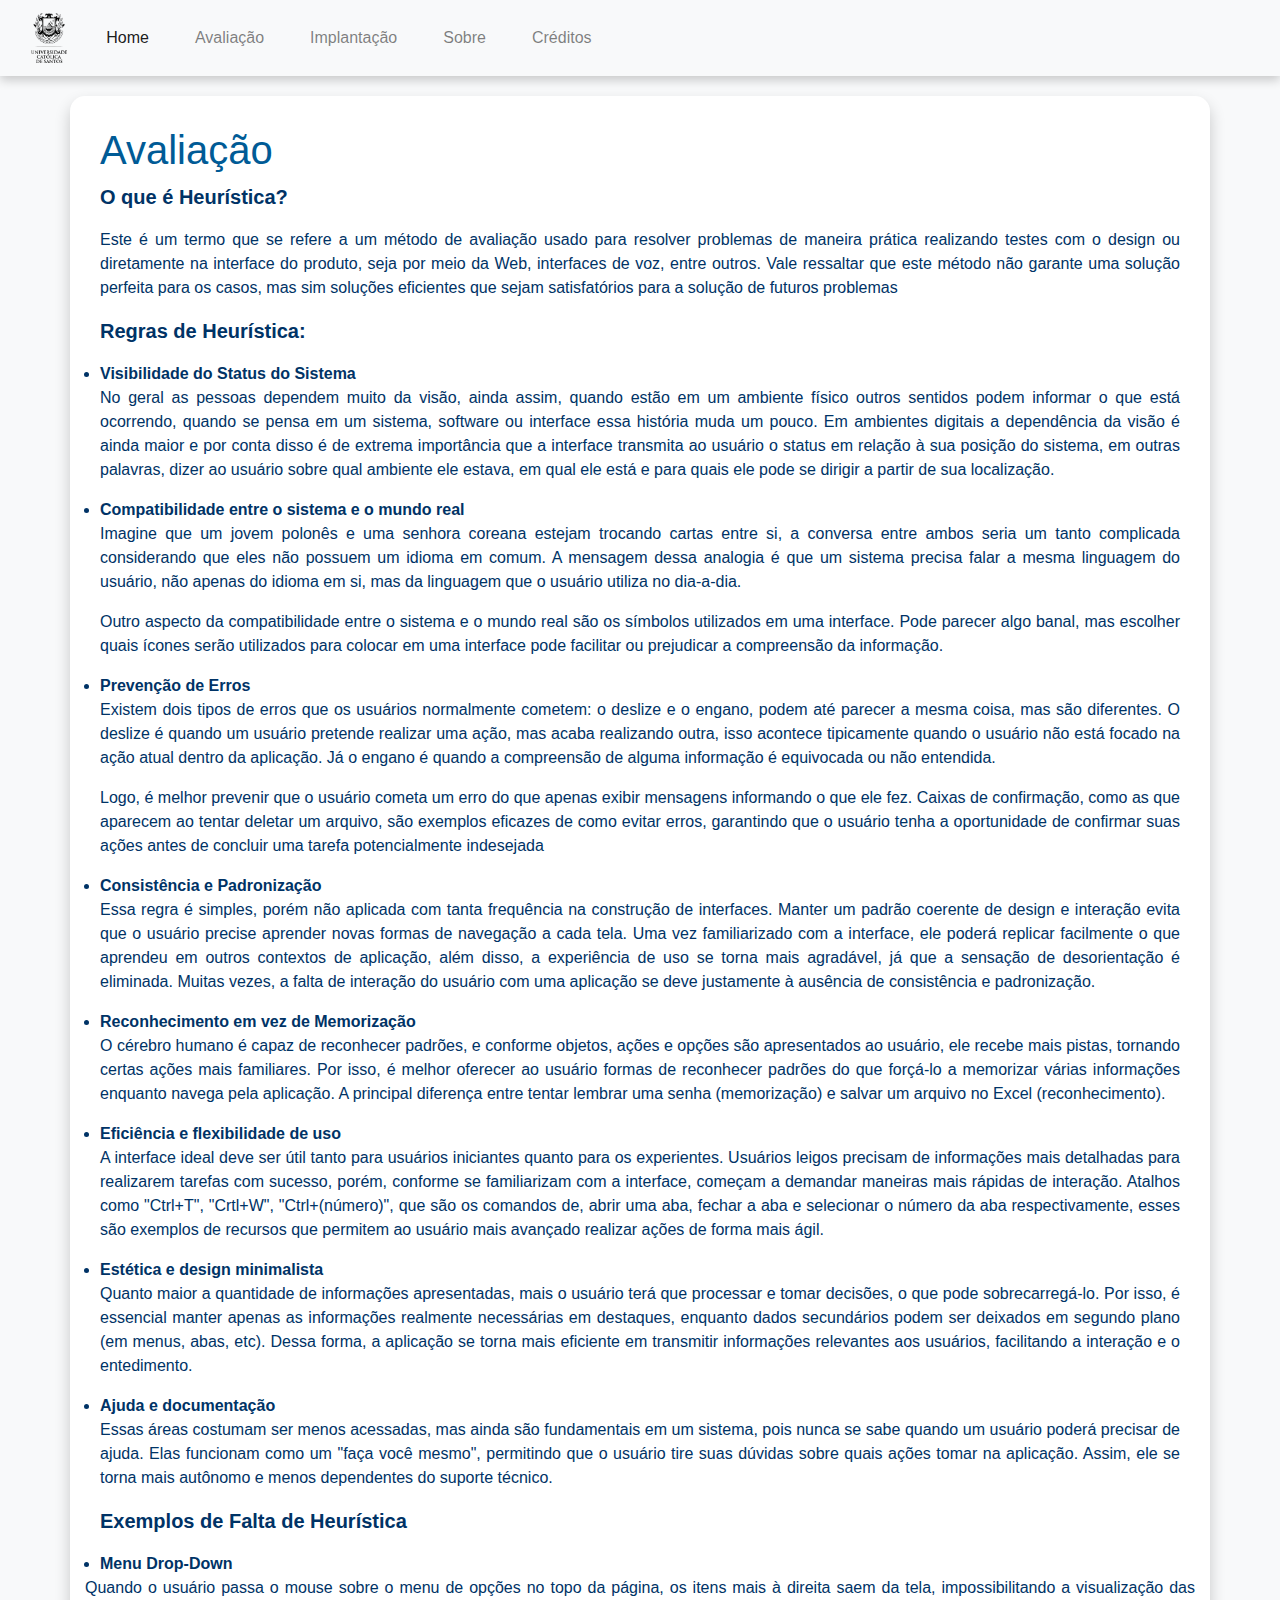
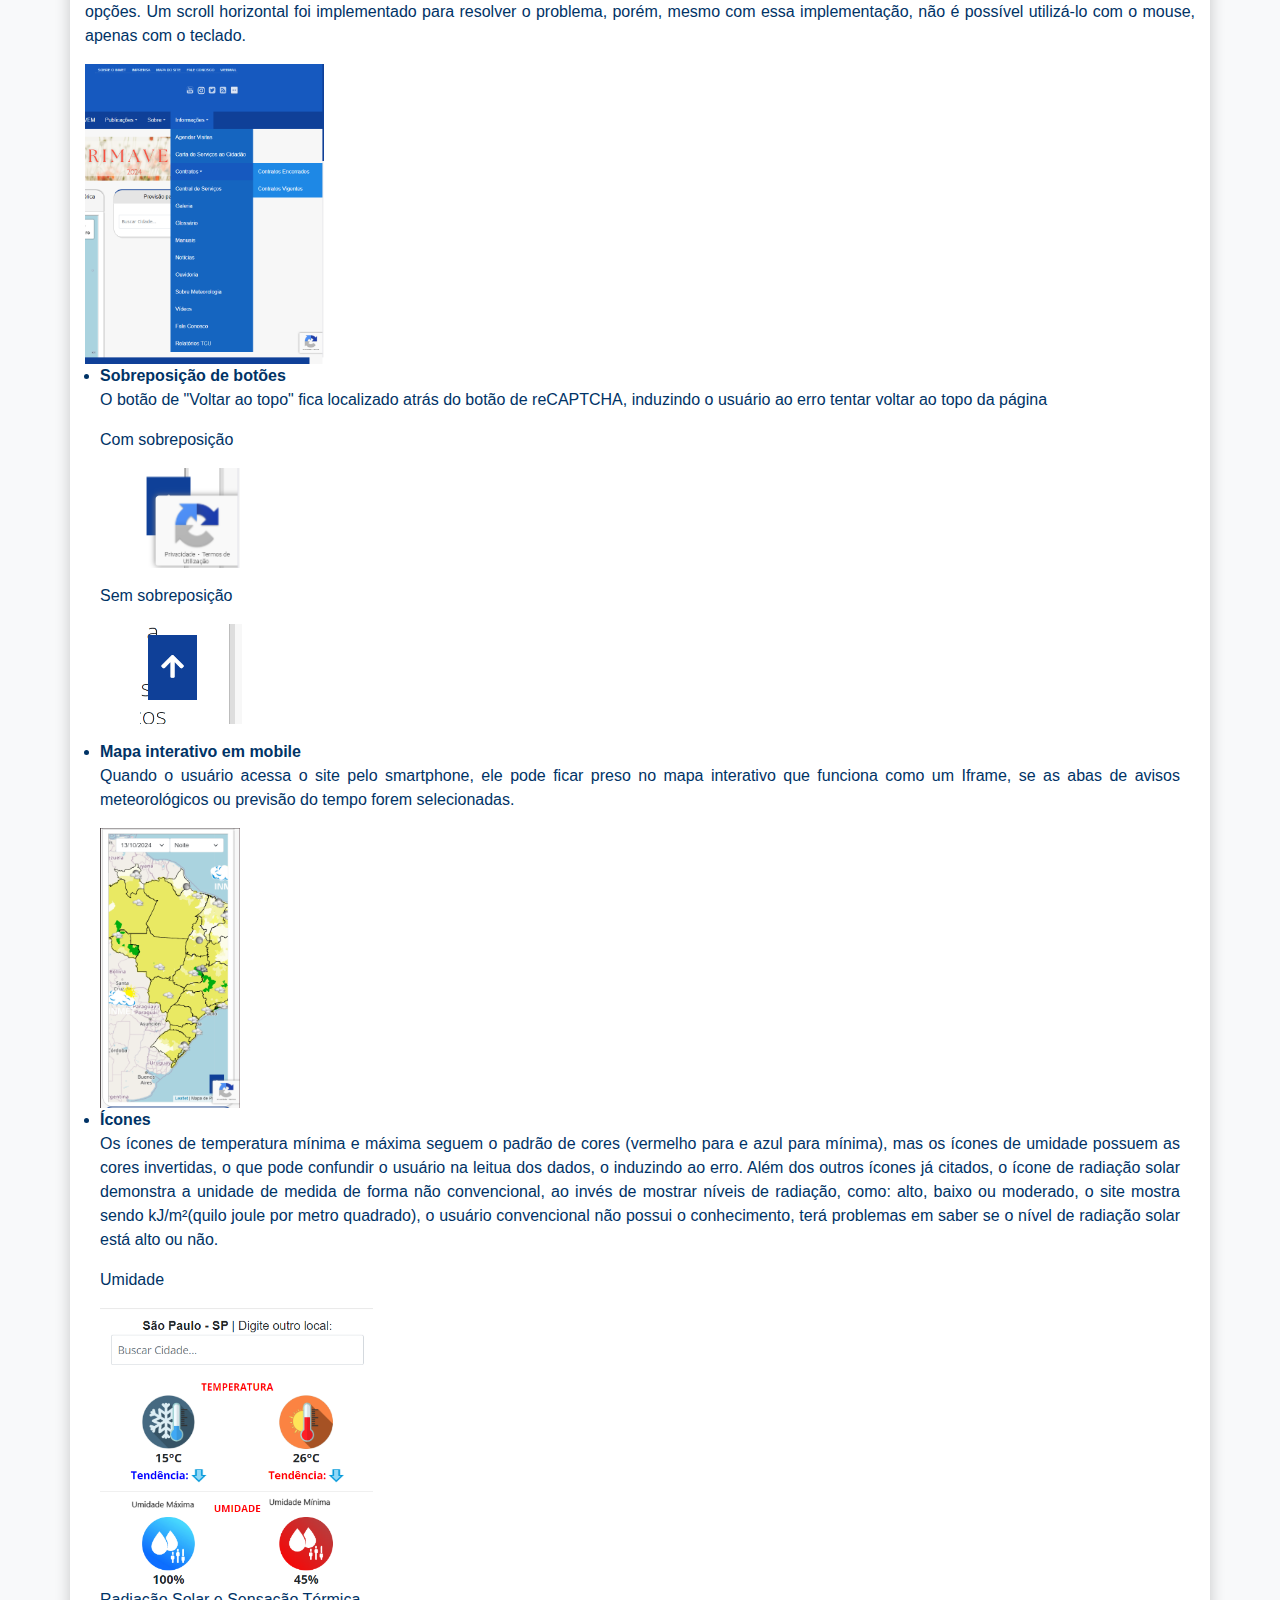
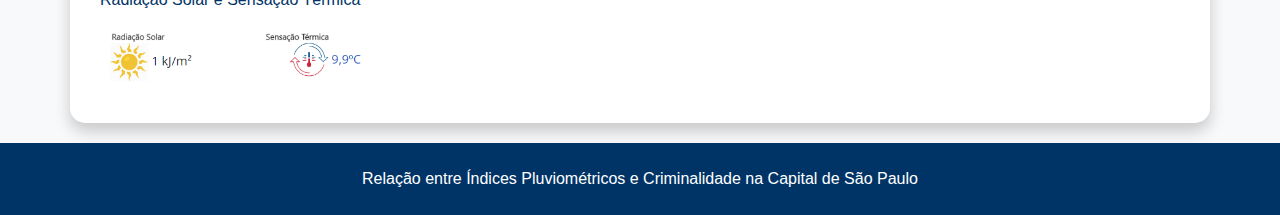
==== avaliacao.html @ bc1bd5d7 "Plano de Implantação" ====
<!DOCTYPE html>
<html lang="en">
<head>
    <meta charset="UTF-8">
    <meta name="viewport" content="width=device-width, initial-scale=1.0">
    <title>PCG</title>
    <link href="https://stackpath.bootstrapcdn.com/bootstrap/4.5.2/css/bootstrap.min.css" rel="stylesheet">
    <link href="/assets/css/pcg.css" rel="stylesheet">
</head>
<body>
    <nav class="navbar navbar-expand-lg navbar-light bg-light">
        <a class="navbar-brand" href="/"><img src="/assets/images/logo.png" alt="Logo"></a>
        <button class="navbar-toggler" type="button" data-toggle="collapse" data-target="#navbarNav" aria-controls="navbarNav" aria-expanded="false" aria-label="Toggle navigation">
            <span class="navbar-toggler-icon"></span>
        </button>
        <div class="collapse navbar-collapse" id="navbarNav">
            <ul class="navbar-nav">
                <li class="nav-item">
                    <a class="nav-link active" href="/">Home</a>
                </li>
                <li class="nav-item">
                    <a class="nav-link" href="/avaliacao.html">Avaliação</span></a>
                </li>
                <li class="nav-item">
                    <a class="nav-link" href="/implantacao.html">Implantação</a>
                </li>
                <li class="nav-item">
                    <a class="nav-link" href="/leitura.html">Sobre</span></a>
                </li>
                <li class="nav-item">
                    <a class="nav-link" href="/creditos.html">Créditos</a>
                </li>
            </ul>
        </div>
    </nav>
    <section id="avaliacao">
        <div class="container">
            <div class="row">
                <div class="col-12">
                    <h1>Avaliação</h1>
                    <div>
                        <strong><p style="font-size: 20px;">O que é Heurística?</p></strong>
                            <p>
                                Este é um termo que se refere a um método de avaliação usado para resolver problemas
                                de maneira  prática realizando testes com o design ou diretamente na interface do 
                                produto, seja por meio da Web, interfaces de voz, entre outros. Vale ressaltar que este 
                                método não garante uma solução perfeita para os casos, mas sim soluções eficientes que
                                sejam satisfatórios para a solução de futuros problemas 
                            </p>
                    </div>
                    <div>
                        <strong><p style="font-size: 20px;">Regras de Heurística:</p></strong>
                            <strong>
                                <li>
                                    Visibilidade do Status do Sistema
                                </li>
                            </strong>
                                <p>
                                    No geral as pessoas dependem muito da visão, ainda assim, quando
                                    estão em um ambiente físico outros sentidos podem informar o 
                                    que está ocorrendo, quando se pensa em um sistema, software 
                                    ou interface essa história muda um pouco. Em ambientes digitais 
                                    a dependência da visão é ainda maior e por conta disso é de extrema 
                                    importância que a interface transmita ao usuário o status em relação 
                                    à sua posição do sistema, em outras palavras, dizer ao usuário sobre 
                                    qual ambiente ele estava, em qual ele está e para quais ele pode se 
                                    dirigir a partir de sua localização.
                                </p>
                            <strong>
                                <li>
                                    Compatibilidade entre o sistema e o mundo real
                                </li>
                            </strong>
                                <p>
                                    Imagine que um jovem polonês e uma senhora coreana estejam trocando 
                                    cartas entre si, a conversa entre ambos seria um tanto complicada 
                                    considerando que eles não possuem um idioma em comum. A mensagem dessa
                                    analogia é que um sistema precisa falar a mesma linguagem do usuário, não 
                                    apenas do idioma em si, mas da linguagem que o usuário utiliza no dia-a-dia.
                                </p>
                                <p>
                                    Outro aspecto da compatibilidade entre o sistema e o mundo real são os símbolos 
                                    utilizados em uma interface. Pode parecer algo banal, mas escolher quais ícones 
                                    serão utilizados para colocar em uma interface pode facilitar 
                                    ou prejudicar a compreensão da informação.
                                </p>
                            <strong>
                                <li>
                                    Prevenção de Erros
                                </li>
                            </strong>
                                <p>
                                    Existem dois tipos de erros que os usuários normalmente cometem: o deslize 
                                    e o engano, podem até parecer a mesma coisa, mas são diferentes. O deslize 
                                    é quando um usuário pretende realizar uma ação, mas acaba realizando outra, 
                                    isso acontece tipicamente quando o usuário não está focado na ação atual dentro 
                                    da aplicação. Já o engano é quando a compreensão de alguma informação é 
                                    equivocada ou não entendida.                          
                                </p>
                                <p>
                                    Logo, é melhor prevenir que o usuário cometa um erro do que apenas exibir mensagens 
                                    informando o que ele fez. Caixas de confirmação, como as que aparecem ao tentar deletar 
                                    um arquivo, são exemplos eficazes de como evitar erros, garantindo que o usuário tenha 
                                    a oportunidade de confirmar suas ações antes de concluir uma tarefa potencialmente 
                                    indesejada
                                </p>
                                <strong>
                                    <li>
                                        Consistência e Padronização
                                    </li>
                                </strong>
                                    <p>
                                        Essa regra é simples, porém não aplicada com tanta frequência na construção 
                                        de interfaces. Manter um padrão coerente de design e interação evita que o 
                                        usuário precise aprender novas formas de navegação a cada tela. Uma vez 
                                        familiarizado com a interface, ele poderá replicar facilmente o que aprendeu 
                                        em outros contextos de aplicação, além disso, a experiência de uso se torna 
                                        mais agradável, já que a sensação de desorientação é eliminada. Muitas vezes, 
                                        a falta de interação do usuário com uma aplicação se deve justamente à ausência 
                                        de consistência e padronização.
                                    </p>
                                <strong>
                                    <li>
                                        Reconhecimento em vez de Memorização
                                    </li>
                                </strong>
                                    <p>
                                        O cérebro humano é capaz de reconhecer padrões, e conforme objetos, ações e opções 
                                        são apresentados ao usuário, ele recebe mais pistas, tornando certas ações mais 
                                        familiares. Por isso, é melhor oferecer ao usuário formas de reconhecer padrões do 
                                        que forçá-lo a memorizar várias informações enquanto navega pela aplicação. A principal 
                                        diferença entre tentar lembrar uma senha (memorização) e salvar um arquivo no Excel 
                                        (reconhecimento).
                                    </p>
                                <strong>
                                    <li>
                                        Eficiência e flexibilidade de uso
                                    </li>
                                </strong>
                                    <p>
                                        A interface ideal deve ser útil tanto para usuários iniciantes quanto para os experientes. 
                                        Usuários leigos precisam de informações mais detalhadas para realizarem tarefas com sucesso, 
                                        porém, conforme se familiarizam com a interface, começam a demandar maneiras mais rápidas de 
                                        interação. Atalhos como "Ctrl+T", "Crtl+W", "Ctrl+(número)", que são os comandos de, abrir 
                                        uma aba, fechar a aba e selecionar o número da aba respectivamente, esses são exemplos de 
                                        recursos que permitem ao usuário mais avançado realizar ações de forma mais ágil.
                                    </p>
                                <strong>
                                    <li>
                                        Estética e design minimalista
                                    </li>
                                </strong>
                                    <p>
                                        Quanto maior a quantidade de informações apresentadas, mais o usuário terá que processar e 
                                        tomar decisões, o que pode sobrecarregá-lo. Por isso, é essencial manter apenas as informações 
                                        realmente necessárias em destaques, enquanto dados secundários podem ser deixados em segundo 
                                        plano (em menus, abas, etc). Dessa forma, a aplicação se torna mais eficiente em transmitir 
                                        informações relevantes aos usuários, facilitando a interação e o entedimento.
                                    </p>
                                <strong>
                                    <li>
                                        Ajuda e documentação
                                    </li>
                                </strong>
                                    <p>
                                        Essas áreas costumam ser menos acessadas, mas ainda são fundamentais em um sistema, pois nunca 
                                        se sabe quando um usuário poderá precisar de ajuda. Elas funcionam como um "faça você mesmo", 
                                        permitindo que o usuário tire suas dúvidas sobre quais ações tomar na aplicação. Assim, ele se torna 
                                        mais autônomo e menos dependentes do suporte técnico.
                                    </p>
                        </ol>
                    </div>
                    <div>
                        <strong><p style="font-size: 20px";>Exemplos de Falta de Heurística</p></strong>
                    </div>
                    <div>
                        <li><strong>Menu Drop-Down</strong></li>
                        <div class="row">
                                    <p>
                                        Quando o usuário passa o mouse sobre o menu de opções no topo da página, os itens mais à direita saem da tela, 
                                        impossibilitando a visualização das opções. Um scroll horizontal foi implementado para resolver o problema, 
                                        porém, mesmo com essa implementação, não é possível utilizá-lo com o mouse, apenas com o teclado.
                                    </p>
                                <img src="/assets/images/img1.png" height="300"/>
                            </div>
                            
                            <li><strong>Sobreposição de botões</strong></li>
                            <p>O botão de "Voltar ao topo" fica localizado atrás do botão de reCAPTCHA, induzindo o usuário ao erro tentar voltar 
                                ao topo da página
                            </p>
                            
                            <p>Com sobreposição</p>
                            <ul><img src="/assets/images/img2.png" height="100"/></ul>
                            <p>Sem sobreposição</p>
                            <ul><img src="/assets/images/img2,5.png" height="100"/></ul>
                            

                            <li><strong>Mapa interativo em mobile</strong></li>
                            <p>
                                Quando o usuário acessa o site pelo smartphone, ele pode ficar preso no mapa interativo que funciona como um Iframe, 
                                se as abas de avisos meteorológicos ou previsão do tempo forem selecionadas.
                            </p>
                            <img src="/assets/images/img3.png" height="280" width="140"/>

                            <li><strong>Ícones</strong></li>
                            <p>
                                Os ícones de temperatura mínima e máxima seguem o padrão de cores (vermelho para e azul para mínima), mas os ícones 
                                de umidade possuem as cores invertidas, o que pode confundir o usuário na leitua dos dados, o induzindo ao erro. Além 
                                dos outros ícones já citados, o ícone de radiação solar demonstra a unidade de medida de forma não convencional, ao 
                                invés de mostrar níveis de radiação, como: alto, baixo ou moderado, o site mostra sendo kJ/m²(quilo joule por metro 
                                quadrado), o usuário convencional não possui o conhecimento, terá problemas em saber se o nível de radiação solar está 
                                alto ou não.
                            </p>
                            <p>
                                Umidade
                            </p>
                            <img src="/assets/images/img4.png" height="280"/>
                            <p>
                                Radiação Solar e Sensação Térmica
                            </p>
                            <img src="/assets/images/img5.png" height="65" witdh="30"/>
                    </div>
                </div>
            </div>
        </div>
    </section>

    <footer class="py-4">
        <span>Relação entre Índices Pluviométricos e Criminalidade na Capital de São Paulo</span>
    </footer>

    <script src="https://code.jquery.com/jquery-3.6.0.min.js"></script>
    <script src="https://stackpath.bootstrapcdn.com/bootstrap/4.5.2/js/bootstrap.bundle.min.js"></script>
</body>
</html>
---- assets/css/pcg.css ----
body {
    background-color: #f8f9fa; /* Branco suave */
    font-family: 'Roboto', sans-serif;
    color: #003366; /* Azul escuro para o texto */
    margin: 0;
    padding: 0;
}

.navbar-brand img {
    max-height: 50px; /* Ajuste a altura conforme necessário */
    max-width: 100px; /* Ajuste a largura conforme necessário */
    width: auto;
    height: auto;
}

.center-bold {
    text-align: center;
    font-weight: bold;
}

footer {
    background-color: #f8f9fa;
    padding: 20px 0;
    text-align: center;
}



header {
    background-color: #005b96; /* Azul escuro */
    color: white;
    padding: 20px;
    text-align: center;
}

nav {
    color: white;
    padding: 10px;
    text-align: center;
    box-shadow: 0 4px 10px rgba(0, 0, 0, 0.2);
}

nav a {
    color: white;
    text-decoration: none;
    margin: 0 15px;
}

section {
    padding: 20px;
    text-align: justify;
}

footer {
    background-color: #003366;
    color: white;
    text-align: center;
    padding: 10px;
    /* position: fixed; */
    bottom: 0;
    width: 100%;
}

h1, h2 {
    color: #005b96;
}

button {
    background-color: #005b96; /* Azul no botão */
    color: white;
    border: none;
    padding: 10px 20px;
    cursor: pointer;
}

.main-title {
    text-align: center;
    font-size: 28px; 
    font-weight: 600; 
    margin-bottom: 30px;
    border-bottom: 2px solid #007bff; /* Linha abaixo do título */
    padding-bottom: 10px;
}

.container {
    background-color: #ffffff; 
    padding: 30px;
    border-radius: 15px;
    box-shadow: 0 8px 16px rgba(0, 0, 0, 0.2); /* Sombra mais forte */
}

.chosen-container {
    width: 100% !important;
}

.chosen-container .chosen-single {
    padding: 10px 1%;
    width: 100% !important;
}

.chosen-container .chosen-drop {
    width: 100% !important;
}

.chosen-container .chosen-search input[type='text'] {
    padding: 2px 4% !important;
    width: 90% !important;
    margin: 5px 2%;
}

.divider {
    margin: 20px 0;
    border-bottom: 1px solid #007bff;
}

.custom-file-label {
    overflow: hidden;
    text-overflow: ellipsis;
    white-space: nowrap;
    display: inline-block;
    width: 100%;
}
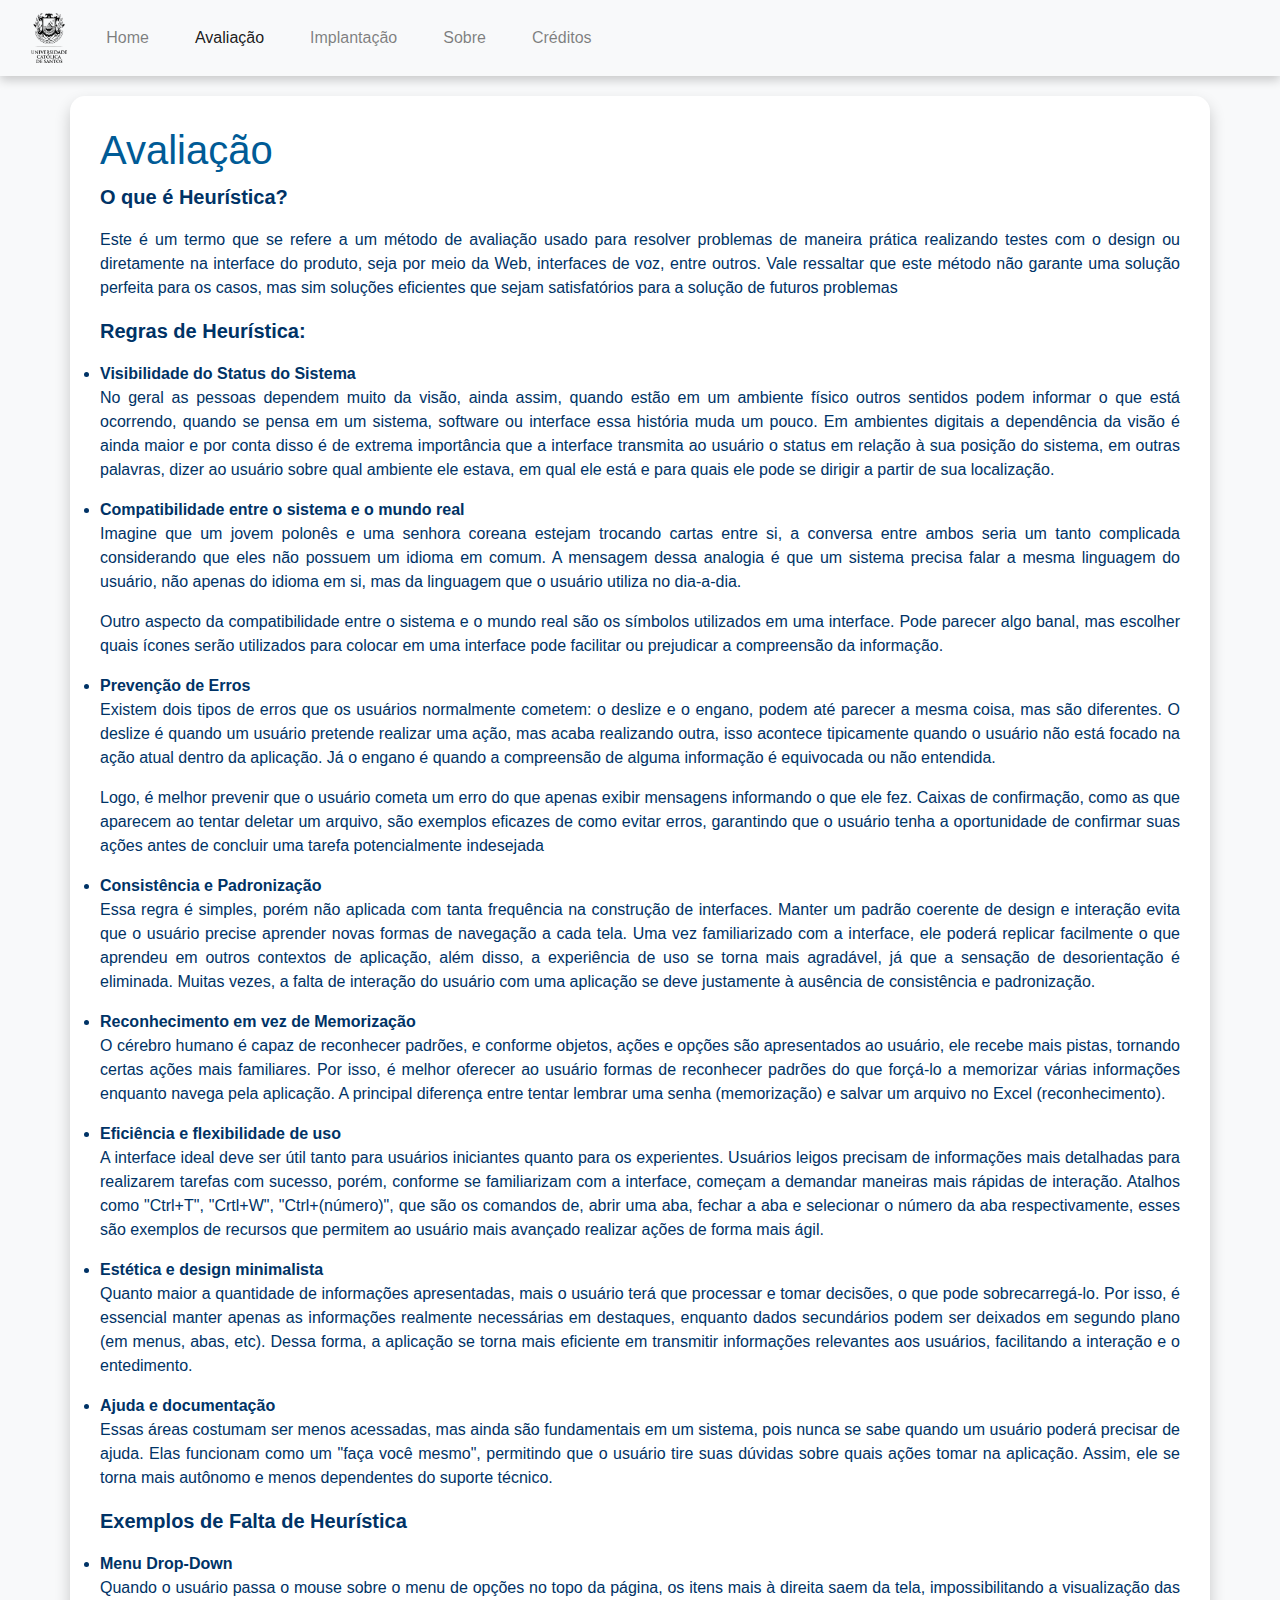
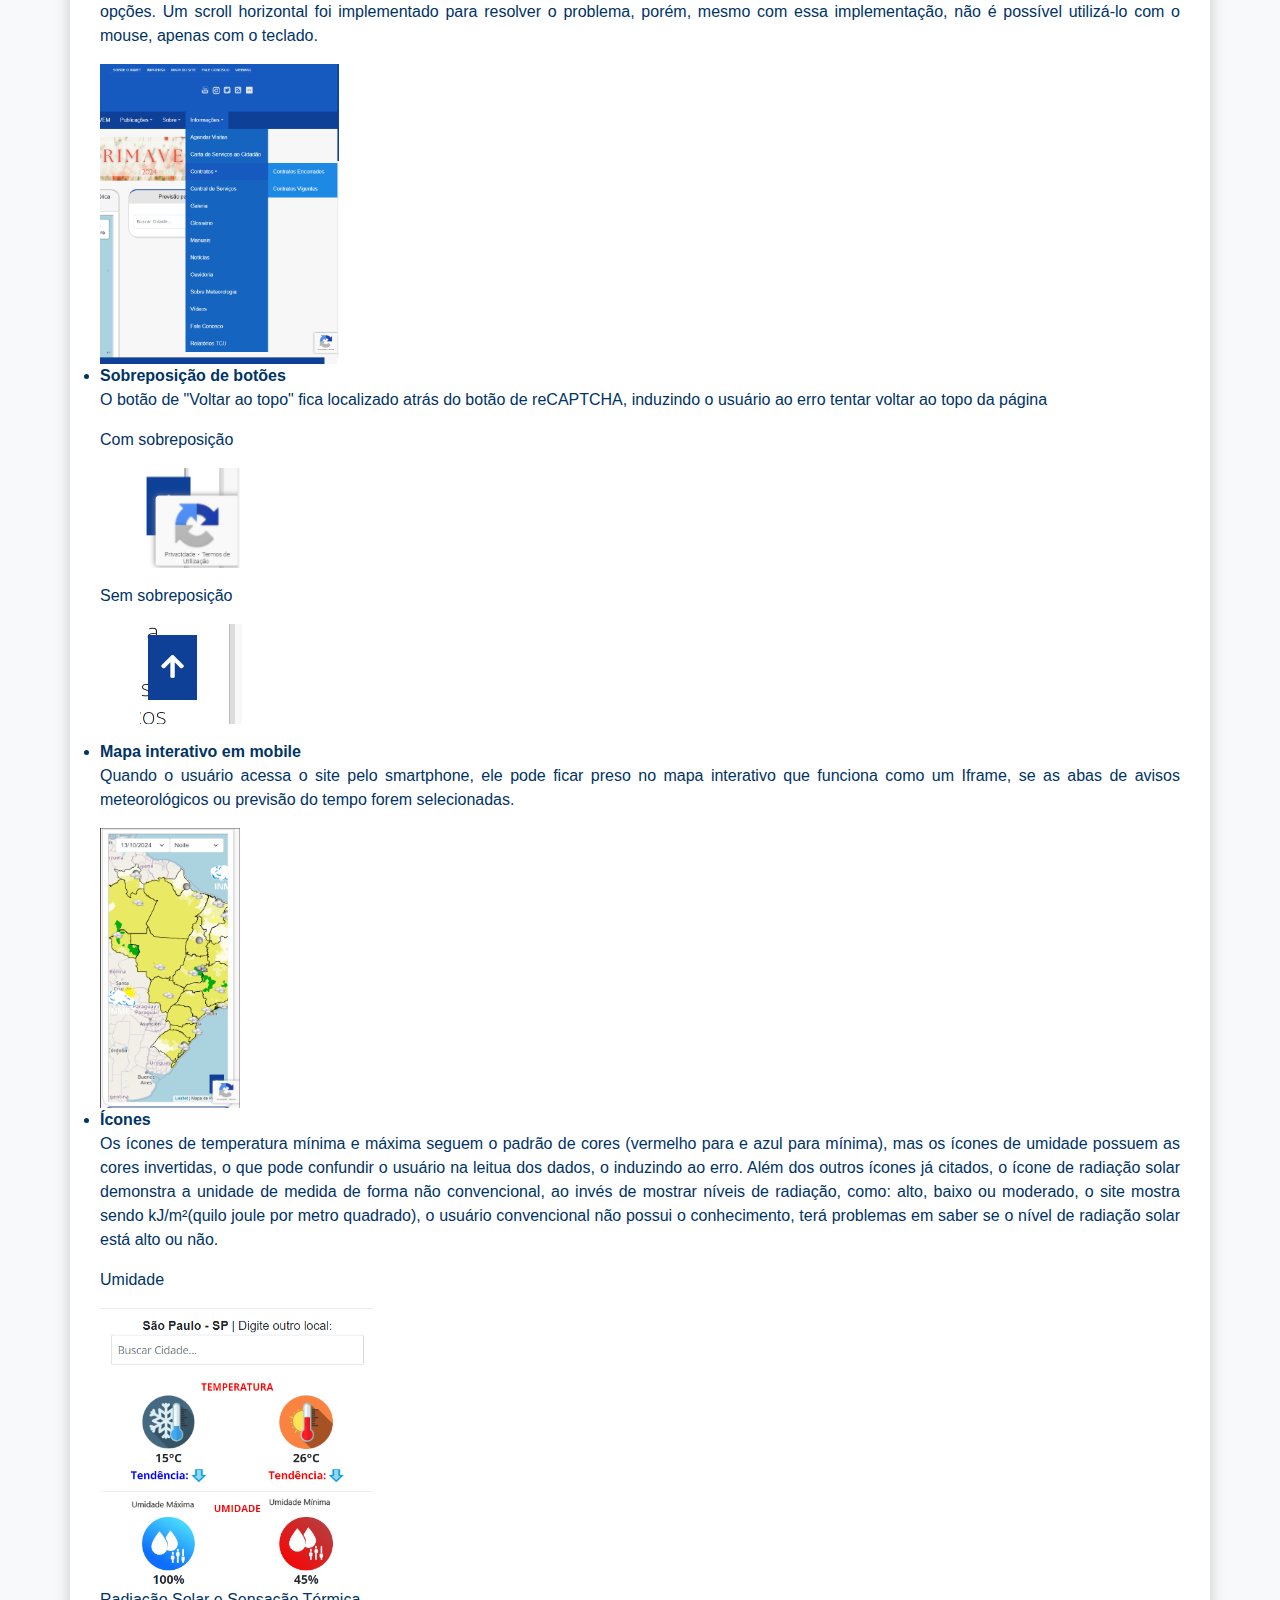
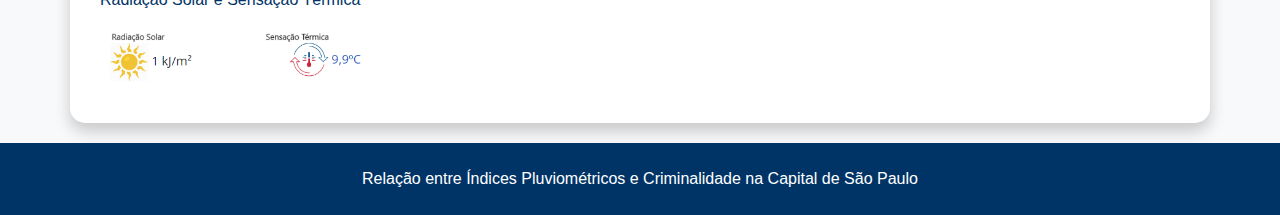
==== commit 506bea1a: "ajustes na navegação e nos integrantes" ====
--- a/avaliacao.html
+++ b/avaliacao.html
@@ -16,10 +16,10 @@
         <div class="collapse navbar-collapse" id="navbarNav">
             <ul class="navbar-nav">
                 <li class="nav-item">
-                    <a class="nav-link active" href="/">Home</a>
-                </li>
-                <li class="nav-item">
-                    <a class="nav-link" href="/avaliacao.html">Avaliação</span></a>
+                    <a class="nav-link" href="/">Home</a>
+                </li>
+                <li class="nav-item">
+                    <a class="nav-link active" href="/avaliacao.html">Avaliação</span></a>
                 </li>
                 <li class="nav-item">
                     <a class="nav-link" href="/implantacao.html">Implantação</a>
@@ -175,14 +175,12 @@
                     </div>
                     <div>
                         <li><strong>Menu Drop-Down</strong></li>
-                        <div class="row">
                                     <p>
                                         Quando o usuário passa o mouse sobre o menu de opções no topo da página, os itens mais à direita saem da tela, 
                                         impossibilitando a visualização das opções. Um scroll horizontal foi implementado para resolver o problema, 
                                         porém, mesmo com essa implementação, não é possível utilizá-lo com o mouse, apenas com o teclado.
                                     </p>
                                 <img src="/assets/images/img1.png" height="300"/>
-                            </div>
                             
                             <li><strong>Sobreposição de botões</strong></li>
                             <p>O botão de "Voltar ao topo" fica localizado atrás do botão de reCAPTCHA, induzindo o usuário ao erro tentar voltar 
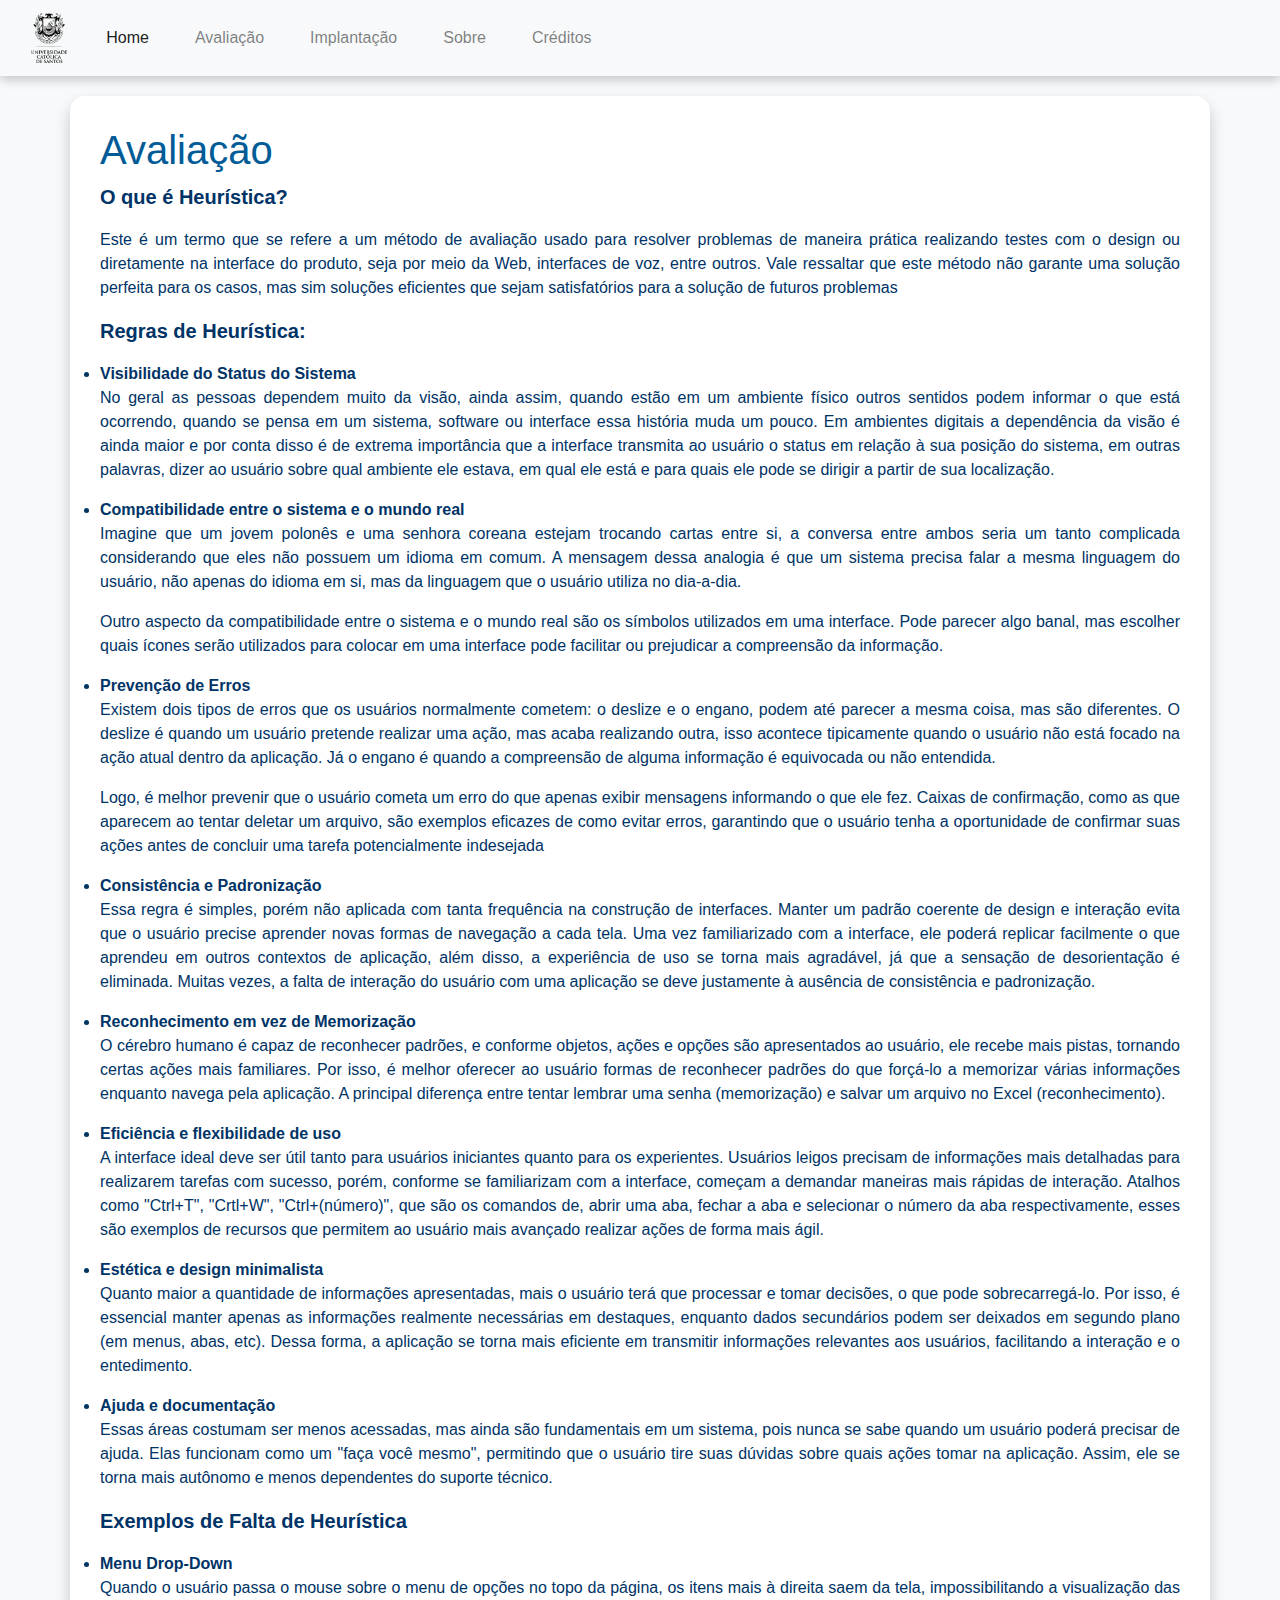
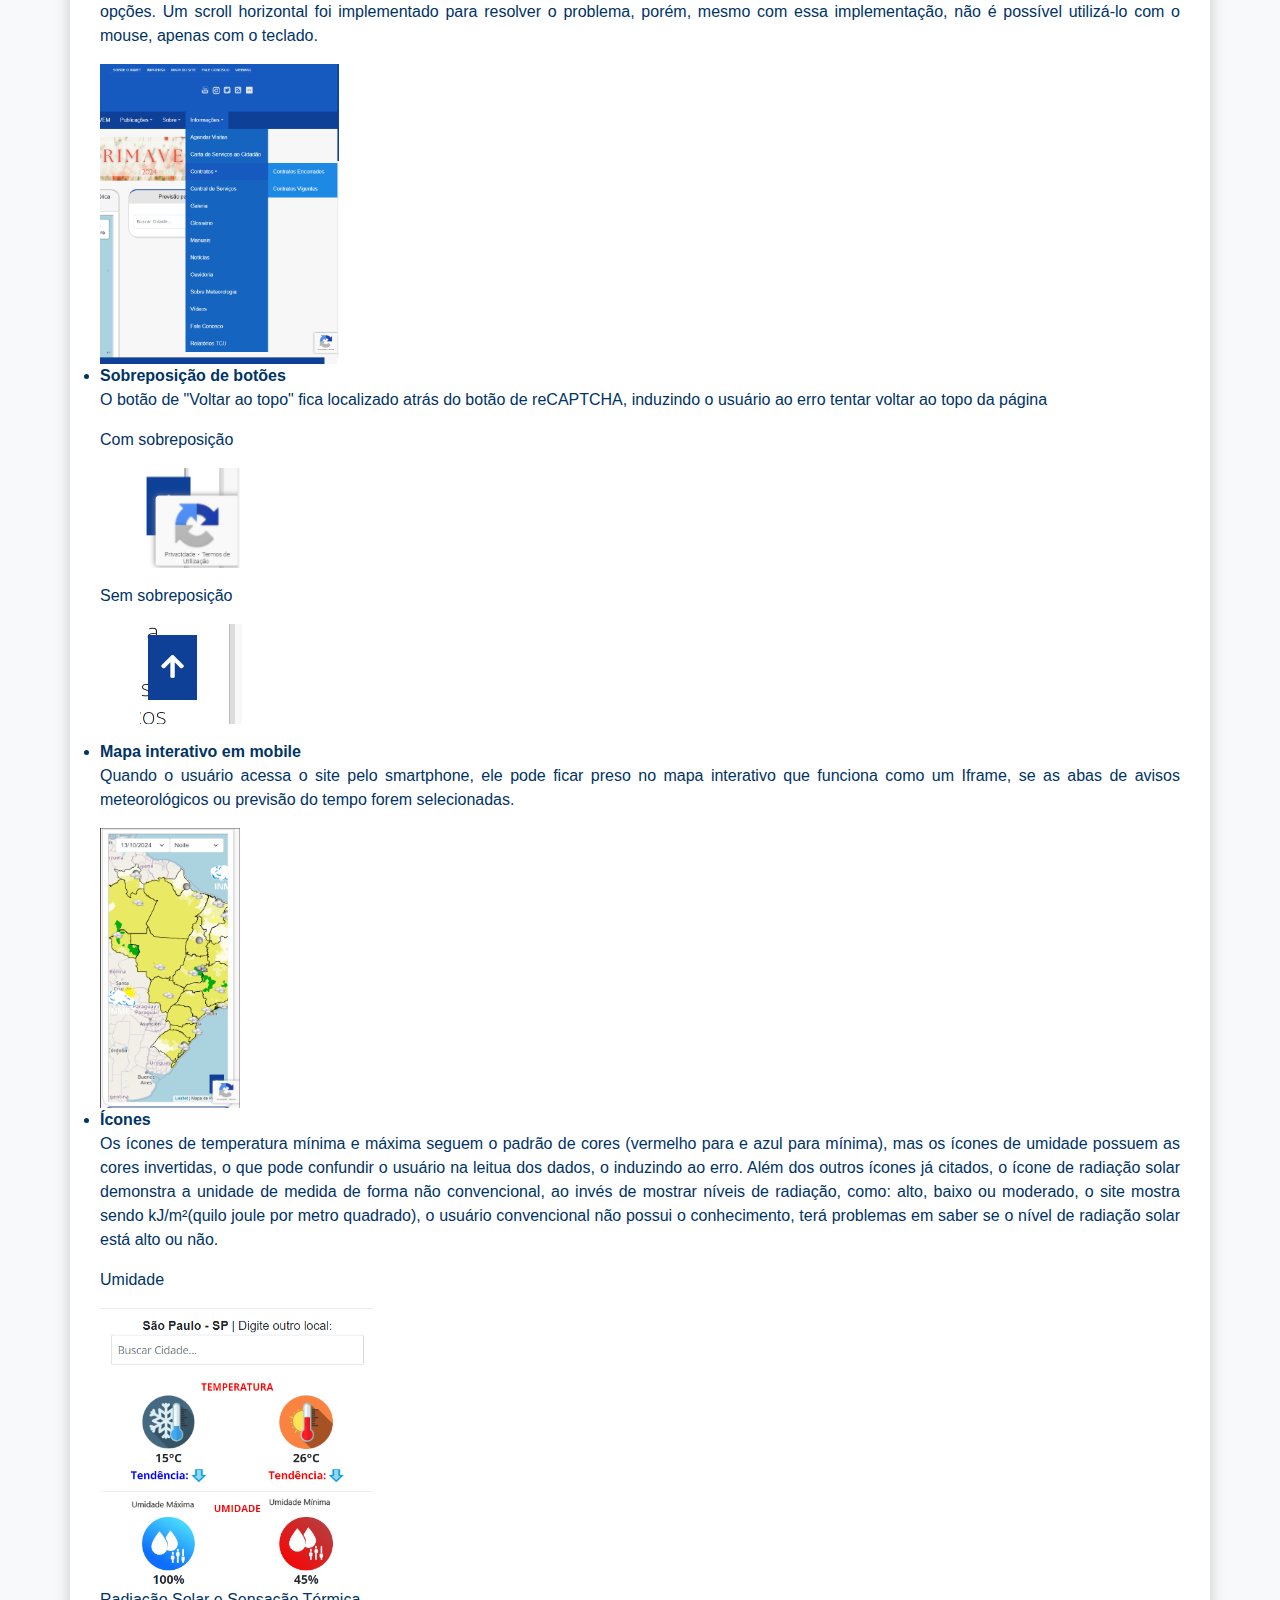
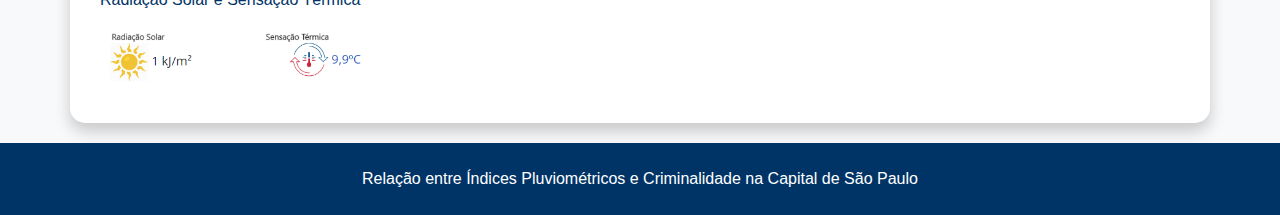
==== commit f830c235: "resolução do conflito no merge" ====
--- a/avaliacao.html
+++ b/avaliacao.html
@@ -16,10 +16,10 @@
         <div class="collapse navbar-collapse" id="navbarNav">
             <ul class="navbar-nav">
                 <li class="nav-item">
-                    <a class="nav-link" href="/">Home</a>
-                </li>
-                <li class="nav-item">
-                    <a class="nav-link active" href="/avaliacao.html">Avaliação</span></a>
+                    <a class="nav-link active" href="/">Home</a>
+                </li>
+                <li class="nav-item">
+                    <a class="nav-link" href="/avaliacao.html">Avaliação</span></a>
                 </li>
                 <li class="nav-item">
                     <a class="nav-link" href="/implantacao.html">Implantação</a>
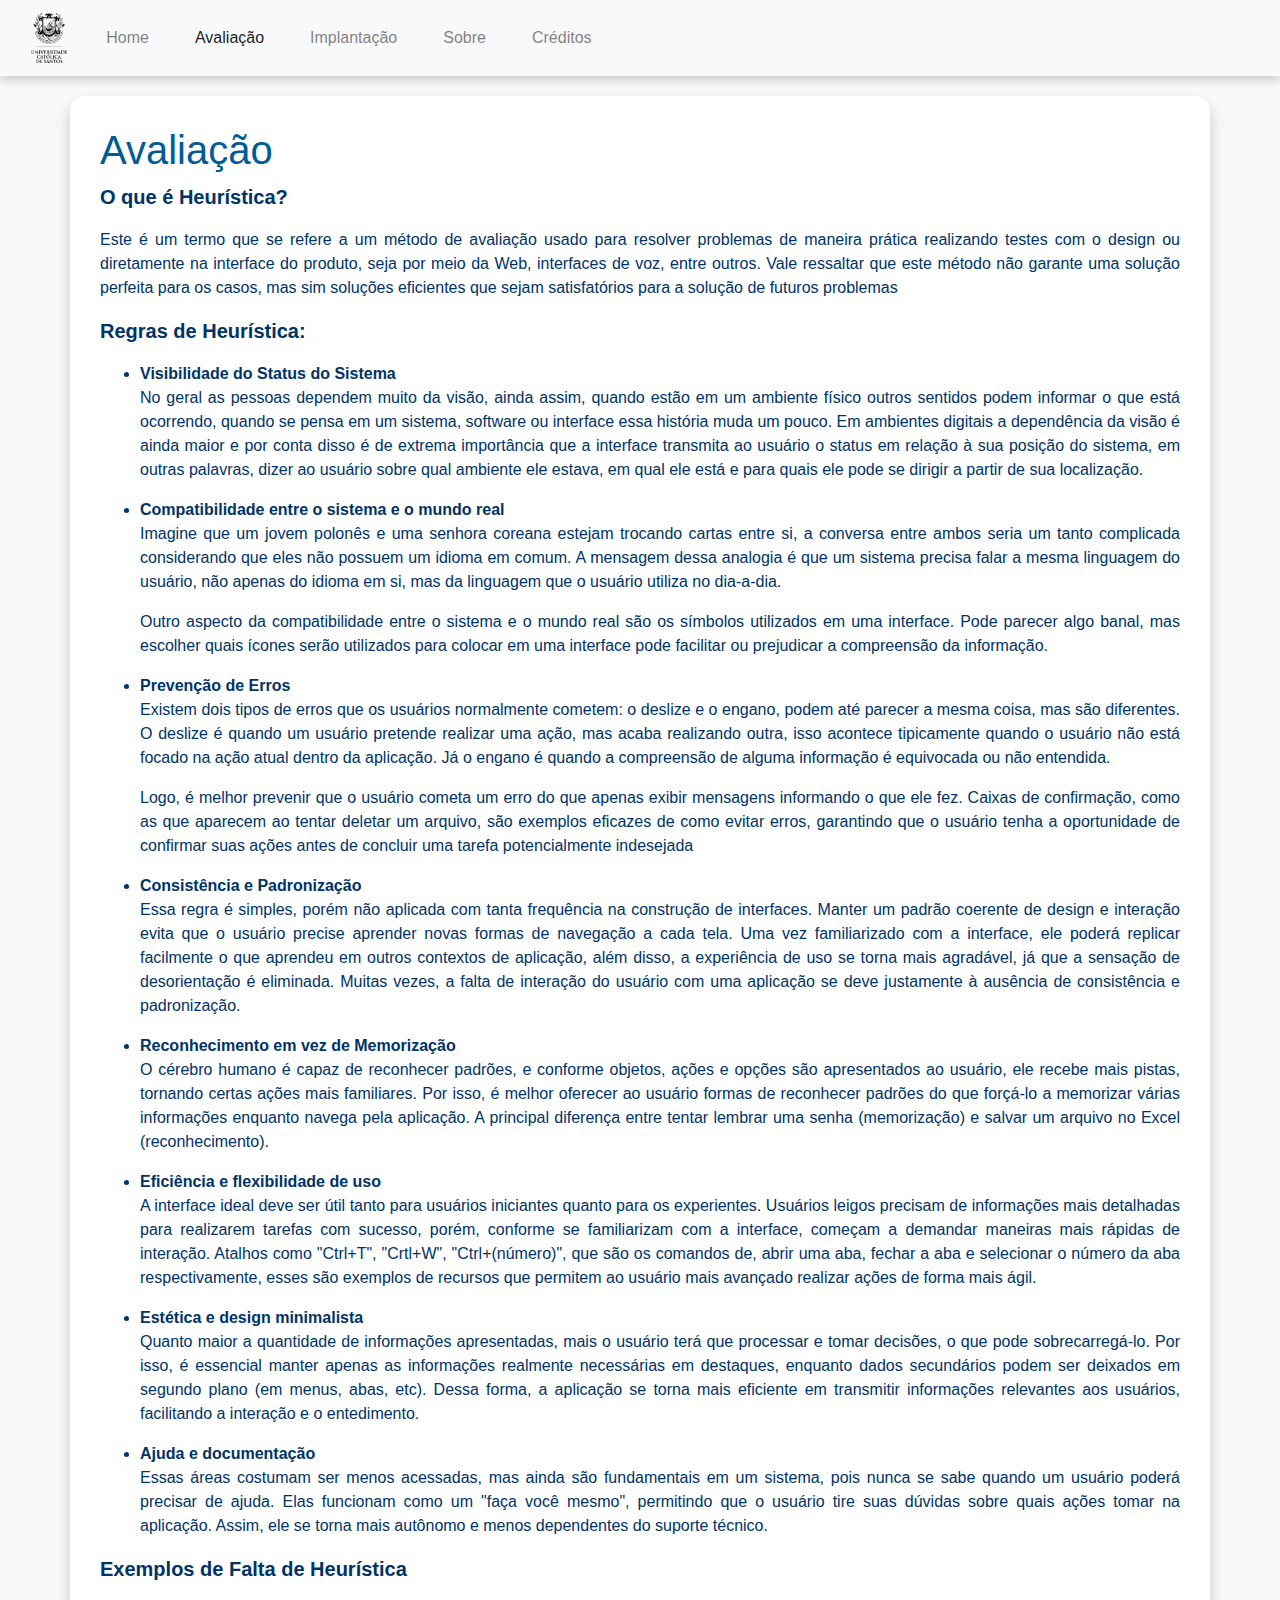
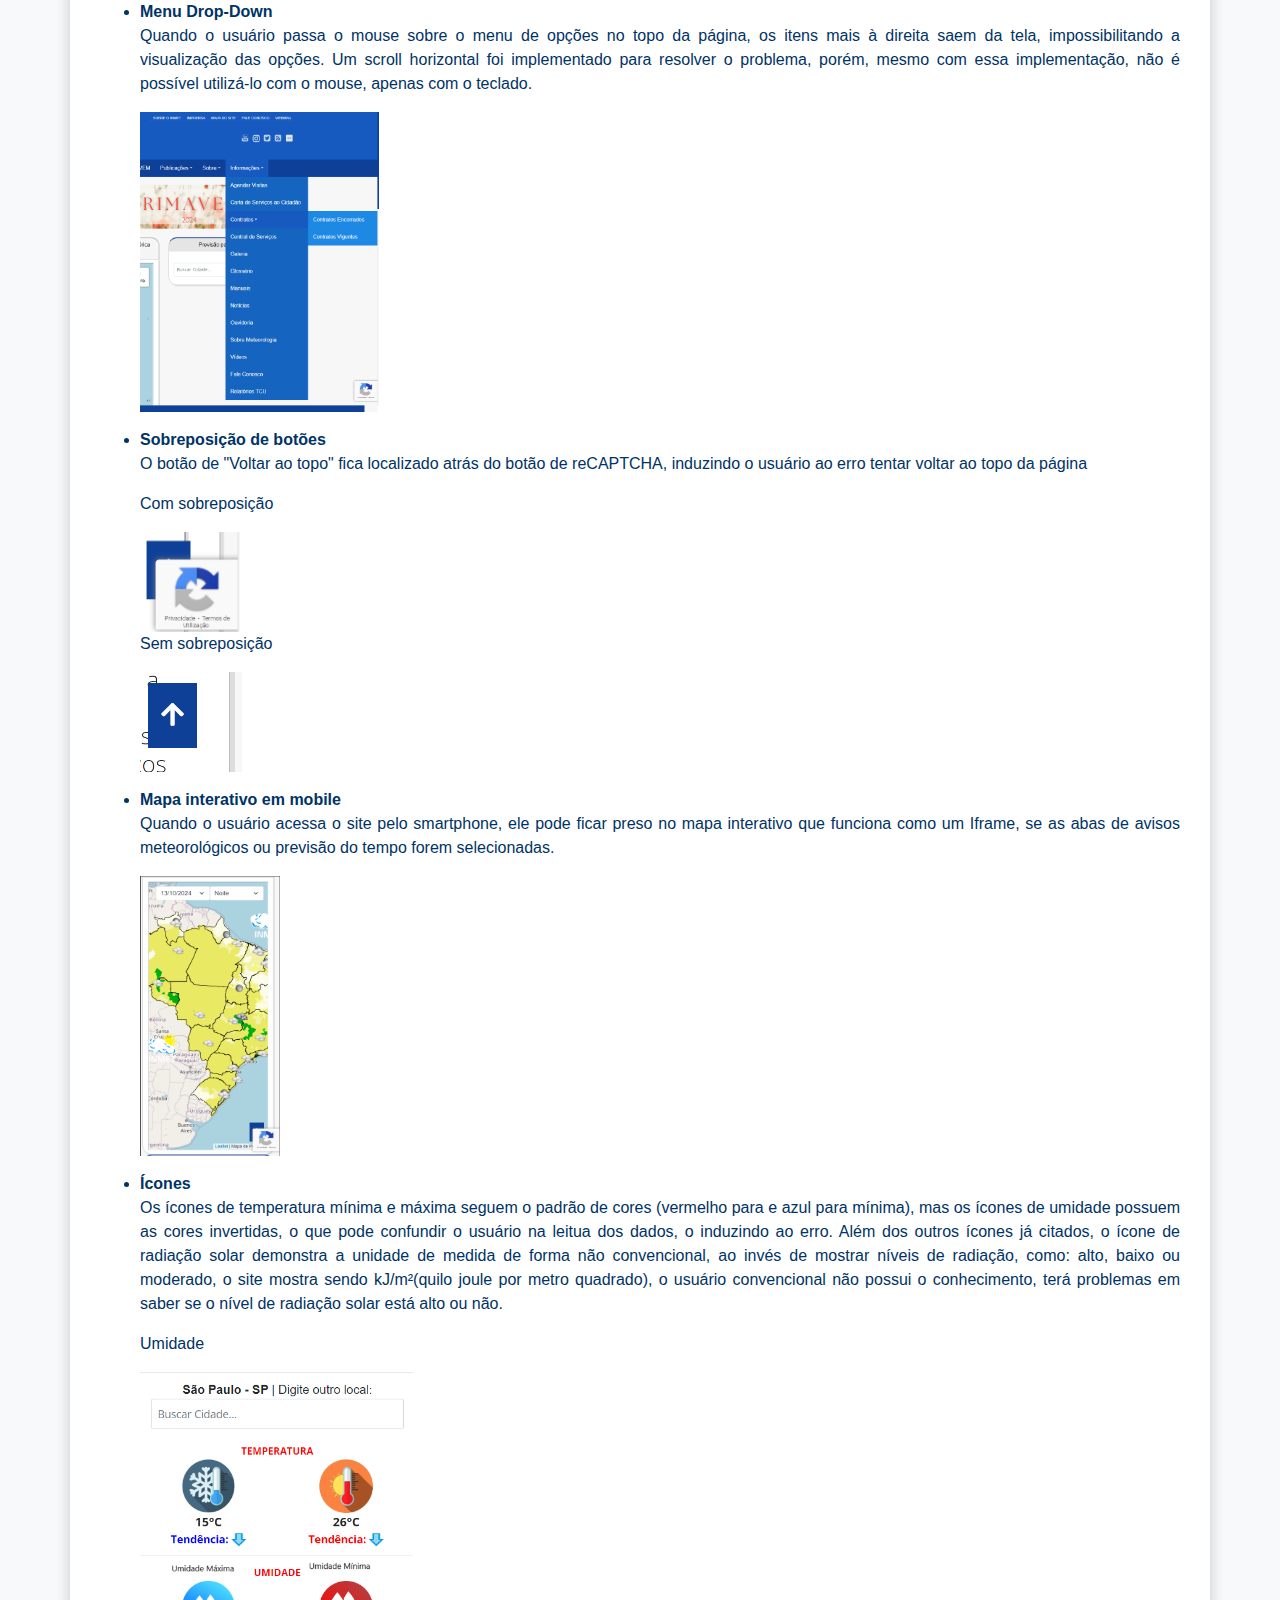
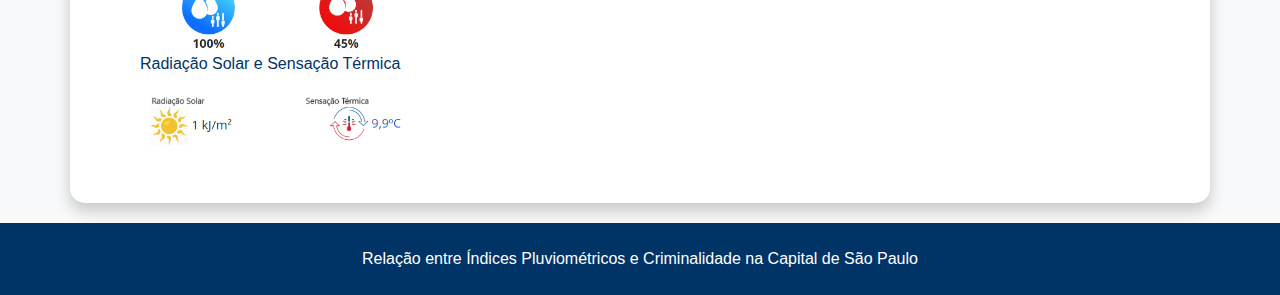
==== commit 119b1e91: "ajustes nas boas práticas" ====
--- a/avaliacao.html
+++ b/avaliacao.html
@@ -16,10 +16,10 @@
         <div class="collapse navbar-collapse" id="navbarNav">
             <ul class="navbar-nav">
                 <li class="nav-item">
-                    <a class="nav-link active" href="/">Home</a>
-                </li>
-                <li class="nav-item">
-                    <a class="nav-link" href="/avaliacao.html">Avaliação</span></a>
+                    <a class="nav-link" href="/">Home</a>
+                </li>
+                <li class="nav-item">
+                    <a class="nav-link active" href="/avaliacao.html">Avaliação</span></a>
                 </li>
                 <li class="nav-item">
                     <a class="nav-link" href="/implantacao.html">Implantação</a>
@@ -50,11 +50,9 @@
                     </div>
                     <div>
                         <strong><p style="font-size: 20px;">Regras de Heurística:</p></strong>
-                            <strong>
-                                <li>
-                                    Visibilidade do Status do Sistema
-                                </li>
-                            </strong>
+                        <ul>
+                            <li>
+                                <strong>Visibilidade do Status do Sistema</strong>
                                 <p>
                                     No geral as pessoas dependem muito da visão, ainda assim, quando
                                     estão em um ambiente físico outros sentidos podem informar o 
@@ -66,11 +64,9 @@
                                     qual ambiente ele estava, em qual ele está e para quais ele pode se 
                                     dirigir a partir de sua localização.
                                 </p>
-                            <strong>
-                                <li>
-                                    Compatibilidade entre o sistema e o mundo real
-                                </li>
-                            </strong>
+                            </li>
+                            <li>
+                                <strong>Compatibilidade entre o sistema e o mundo real</strong>
                                 <p>
                                     Imagine que um jovem polonês e uma senhora coreana estejam trocando 
                                     cartas entre si, a conversa entre ambos seria um tanto complicada 
@@ -84,11 +80,9 @@
                                     serão utilizados para colocar em uma interface pode facilitar 
                                     ou prejudicar a compreensão da informação.
                                 </p>
-                            <strong>
-                                <li>
-                                    Prevenção de Erros
-                                </li>
-                            </strong>
+                            </li>
+                            <li>
+                                <strong>Prevenção de Erros</strong>
                                 <p>
                                     Existem dois tipos de erros que os usuários normalmente cometem: o deslize 
                                     e o engano, podem até parecer a mesma coisa, mas são diferentes. O deslize 
@@ -104,119 +98,112 @@
                                     a oportunidade de confirmar suas ações antes de concluir uma tarefa potencialmente 
                                     indesejada
                                 </p>
-                                <strong>
-                                    <li>
-                                        Consistência e Padronização
-                                    </li>
-                                </strong>
-                                    <p>
-                                        Essa regra é simples, porém não aplicada com tanta frequência na construção 
-                                        de interfaces. Manter um padrão coerente de design e interação evita que o 
-                                        usuário precise aprender novas formas de navegação a cada tela. Uma vez 
-                                        familiarizado com a interface, ele poderá replicar facilmente o que aprendeu 
-                                        em outros contextos de aplicação, além disso, a experiência de uso se torna 
-                                        mais agradável, já que a sensação de desorientação é eliminada. Muitas vezes, 
-                                        a falta de interação do usuário com uma aplicação se deve justamente à ausência 
-                                        de consistência e padronização.
-                                    </p>
-                                <strong>
-                                    <li>
-                                        Reconhecimento em vez de Memorização
-                                    </li>
-                                </strong>
-                                    <p>
-                                        O cérebro humano é capaz de reconhecer padrões, e conforme objetos, ações e opções 
-                                        são apresentados ao usuário, ele recebe mais pistas, tornando certas ações mais 
-                                        familiares. Por isso, é melhor oferecer ao usuário formas de reconhecer padrões do 
-                                        que forçá-lo a memorizar várias informações enquanto navega pela aplicação. A principal 
-                                        diferença entre tentar lembrar uma senha (memorização) e salvar um arquivo no Excel 
-                                        (reconhecimento).
-                                    </p>
-                                <strong>
-                                    <li>
-                                        Eficiência e flexibilidade de uso
-                                    </li>
-                                </strong>
-                                    <p>
-                                        A interface ideal deve ser útil tanto para usuários iniciantes quanto para os experientes. 
-                                        Usuários leigos precisam de informações mais detalhadas para realizarem tarefas com sucesso, 
-                                        porém, conforme se familiarizam com a interface, começam a demandar maneiras mais rápidas de 
-                                        interação. Atalhos como "Ctrl+T", "Crtl+W", "Ctrl+(número)", que são os comandos de, abrir 
-                                        uma aba, fechar a aba e selecionar o número da aba respectivamente, esses são exemplos de 
-                                        recursos que permitem ao usuário mais avançado realizar ações de forma mais ágil.
-                                    </p>
-                                <strong>
-                                    <li>
-                                        Estética e design minimalista
-                                    </li>
-                                </strong>
-                                    <p>
-                                        Quanto maior a quantidade de informações apresentadas, mais o usuário terá que processar e 
-                                        tomar decisões, o que pode sobrecarregá-lo. Por isso, é essencial manter apenas as informações 
-                                        realmente necessárias em destaques, enquanto dados secundários podem ser deixados em segundo 
-                                        plano (em menus, abas, etc). Dessa forma, a aplicação se torna mais eficiente em transmitir 
-                                        informações relevantes aos usuários, facilitando a interação e o entedimento.
-                                    </p>
-                                <strong>
-                                    <li>
-                                        Ajuda e documentação
-                                    </li>
-                                </strong>
-                                    <p>
-                                        Essas áreas costumam ser menos acessadas, mas ainda são fundamentais em um sistema, pois nunca 
-                                        se sabe quando um usuário poderá precisar de ajuda. Elas funcionam como um "faça você mesmo", 
-                                        permitindo que o usuário tire suas dúvidas sobre quais ações tomar na aplicação. Assim, ele se torna 
-                                        mais autônomo e menos dependentes do suporte técnico.
-                                    </p>
-                        </ol>
+                            </li>
+                            <li>
+                                <strong>Consistência e Padronização</strong>
+                                <p>
+                                    Essa regra é simples, porém não aplicada com tanta frequência na construção 
+                                    de interfaces. Manter um padrão coerente de design e interação evita que o 
+                                    usuário precise aprender novas formas de navegação a cada tela. Uma vez 
+                                    familiarizado com a interface, ele poderá replicar facilmente o que aprendeu 
+                                    em outros contextos de aplicação, além disso, a experiência de uso se torna 
+                                    mais agradável, já que a sensação de desorientação é eliminada. Muitas vezes, 
+                                    a falta de interação do usuário com uma aplicação se deve justamente à ausência 
+                                    de consistência e padronização.
+                                </p>
+                            </li>
+                            <li>
+                                <strong>Reconhecimento em vez de Memorização</strong>
+                                <p>
+                                    O cérebro humano é capaz de reconhecer padrões, e conforme objetos, ações e opções 
+                                    são apresentados ao usuário, ele recebe mais pistas, tornando certas ações mais 
+                                    familiares. Por isso, é melhor oferecer ao usuário formas de reconhecer padrões do 
+                                    que forçá-lo a memorizar várias informações enquanto navega pela aplicação. A principal 
+                                    diferença entre tentar lembrar uma senha (memorização) e salvar um arquivo no Excel 
+                                    (reconhecimento).
+                                </p>
+                            </li>
+                            <li>
+                                <strong>Eficiência e flexibilidade de uso</strong>
+                                <p>
+                                    A interface ideal deve ser útil tanto para usuários iniciantes quanto para os experientes. 
+                                    Usuários leigos precisam de informações mais detalhadas para realizarem tarefas com sucesso, 
+                                    porém, conforme se familiarizam com a interface, começam a demandar maneiras mais rápidas de 
+                                    interação. Atalhos como "Ctrl+T", "Crtl+W", "Ctrl+(número)", que são os comandos de, abrir 
+                                    uma aba, fechar a aba e selecionar o número da aba respectivamente, esses são exemplos de 
+                                    recursos que permitem ao usuário mais avançado realizar ações de forma mais ágil.
+                                </p>
+                            </li>
+                            <li>
+                                <strong>Estética e design minimalista</strong>
+                                <p>
+                                    Quanto maior a quantidade de informações apresentadas, mais o usuário terá que processar e 
+                                    tomar decisões, o que pode sobrecarregá-lo. Por isso, é essencial manter apenas as informações 
+                                    realmente necessárias em destaques, enquanto dados secundários podem ser deixados em segundo 
+                                    plano (em menus, abas, etc). Dessa forma, a aplicação se torna mais eficiente em transmitir 
+                                    informações relevantes aos usuários, facilitando a interação e o entedimento.
+                                </p>
+                            </li>
+                            <li>
+                                <strong>Ajuda e documentação</strong>
+                                <p>
+                                    Essas áreas costumam ser menos acessadas, mas ainda são fundamentais em um sistema, pois nunca 
+                                    se sabe quando um usuário poderá precisar de ajuda. Elas funcionam como um "faça você mesmo", 
+                                    permitindo que o usuário tire suas dúvidas sobre quais ações tomar na aplicação. Assim, ele se torna 
+                                    mais autônomo e menos dependentes do suporte técnico.
+                                </p>
+                            </li>
+                        </ul>
                     </div>
                     <div>
                         <strong><p style="font-size: 20px";>Exemplos de Falta de Heurística</p></strong>
                     </div>
                     <div>
-                        <li><strong>Menu Drop-Down</strong></li>
-                                    <p>
-                                        Quando o usuário passa o mouse sobre o menu de opções no topo da página, os itens mais à direita saem da tela, 
-                                        impossibilitando a visualização das opções. Um scroll horizontal foi implementado para resolver o problema, 
-                                        porém, mesmo com essa implementação, não é possível utilizá-lo com o mouse, apenas com o teclado.
-                                    </p>
+                        <ul>
+                            <li>
+                                <strong>Menu Drop-Down</strong>
+                                <p>
+                                    Quando o usuário passa o mouse sobre o menu de opções no topo da página, os itens mais à direita saem da tela, 
+                                    impossibilitando a visualização das opções. Um scroll horizontal foi implementado para resolver o problema, 
+                                    porém, mesmo com essa implementação, não é possível utilizá-lo com o mouse, apenas com o teclado.
+                                </p>
                                 <img src="/assets/images/img1.png" height="300"/>
+                            </li>
+                            <li class="mt-3">
+                                <strong>Sobreposição de botões</strong>
+                                <p>O botão de "Voltar ao topo" fica localizado atrás do botão de reCAPTCHA, induzindo o usuário ao erro tentar voltar ao topo da página</p>
+                                <p>Com sobreposição</p>
+                                <img src="/assets/images/img2.png" height="100"/>
+                                <p>Sem sobreposição</p>
+                                <img src="/assets/images/img2,5.png" height="100"/>
+                            </li>
                             
-                            <li><strong>Sobreposição de botões</strong></li>
-                            <p>O botão de "Voltar ao topo" fica localizado atrás do botão de reCAPTCHA, induzindo o usuário ao erro tentar voltar 
-                                ao topo da página
-                            </p>
-                            
-                            <p>Com sobreposição</p>
-                            <ul><img src="/assets/images/img2.png" height="100"/></ul>
-                            <p>Sem sobreposição</p>
-                            <ul><img src="/assets/images/img2,5.png" height="100"/></ul>
-                            
-
-                            <li><strong>Mapa interativo em mobile</strong></li>
-                            <p>
-                                Quando o usuário acessa o site pelo smartphone, ele pode ficar preso no mapa interativo que funciona como um Iframe, 
-                                se as abas de avisos meteorológicos ou previsão do tempo forem selecionadas.
-                            </p>
-                            <img src="/assets/images/img3.png" height="280" width="140"/>
-
-                            <li><strong>Ícones</strong></li>
-                            <p>
-                                Os ícones de temperatura mínima e máxima seguem o padrão de cores (vermelho para e azul para mínima), mas os ícones 
-                                de umidade possuem as cores invertidas, o que pode confundir o usuário na leitua dos dados, o induzindo ao erro. Além 
-                                dos outros ícones já citados, o ícone de radiação solar demonstra a unidade de medida de forma não convencional, ao 
-                                invés de mostrar níveis de radiação, como: alto, baixo ou moderado, o site mostra sendo kJ/m²(quilo joule por metro 
-                                quadrado), o usuário convencional não possui o conhecimento, terá problemas em saber se o nível de radiação solar está 
-                                alto ou não.
-                            </p>
-                            <p>
-                                Umidade
-                            </p>
-                            <img src="/assets/images/img4.png" height="280"/>
-                            <p>
-                                Radiação Solar e Sensação Térmica
-                            </p>
-                            <img src="/assets/images/img5.png" height="65" witdh="30"/>
+
+                            <li class="mt-3">
+                                <strong>Mapa interativo em mobile</strong>
+                                <p>
+                                    Quando o usuário acessa o site pelo smartphone, ele pode ficar preso no mapa interativo que funciona como um Iframe, 
+                                    se as abas de avisos meteorológicos ou previsão do tempo forem selecionadas.
+                                </p>
+                                <img src="/assets/images/img3.png" height="280" width="140"/>
+                            </li>
+
+                            <li class="mt-3">
+                                <strong>Ícones</strong>
+                                <p>
+                                    Os ícones de temperatura mínima e máxima seguem o padrão de cores (vermelho para e azul para mínima), mas os ícones 
+                                    de umidade possuem as cores invertidas, o que pode confundir o usuário na leitua dos dados, o induzindo ao erro. Além 
+                                    dos outros ícones já citados, o ícone de radiação solar demonstra a unidade de medida de forma não convencional, ao 
+                                    invés de mostrar níveis de radiação, como: alto, baixo ou moderado, o site mostra sendo kJ/m²(quilo joule por metro 
+                                    quadrado), o usuário convencional não possui o conhecimento, terá problemas em saber se o nível de radiação solar está 
+                                    alto ou não.
+                                </p>
+                                <p>Umidade</p>
+                                <img src="/assets/images/img4.png" height="280"/>
+                                <p>Radiação Solar e Sensação Térmica</p>
+                                <img src="/assets/images/img5.png" height="65" witdh="30"/>
+                            </li>
+                        </ul>
                     </div>
                 </div>
             </div>
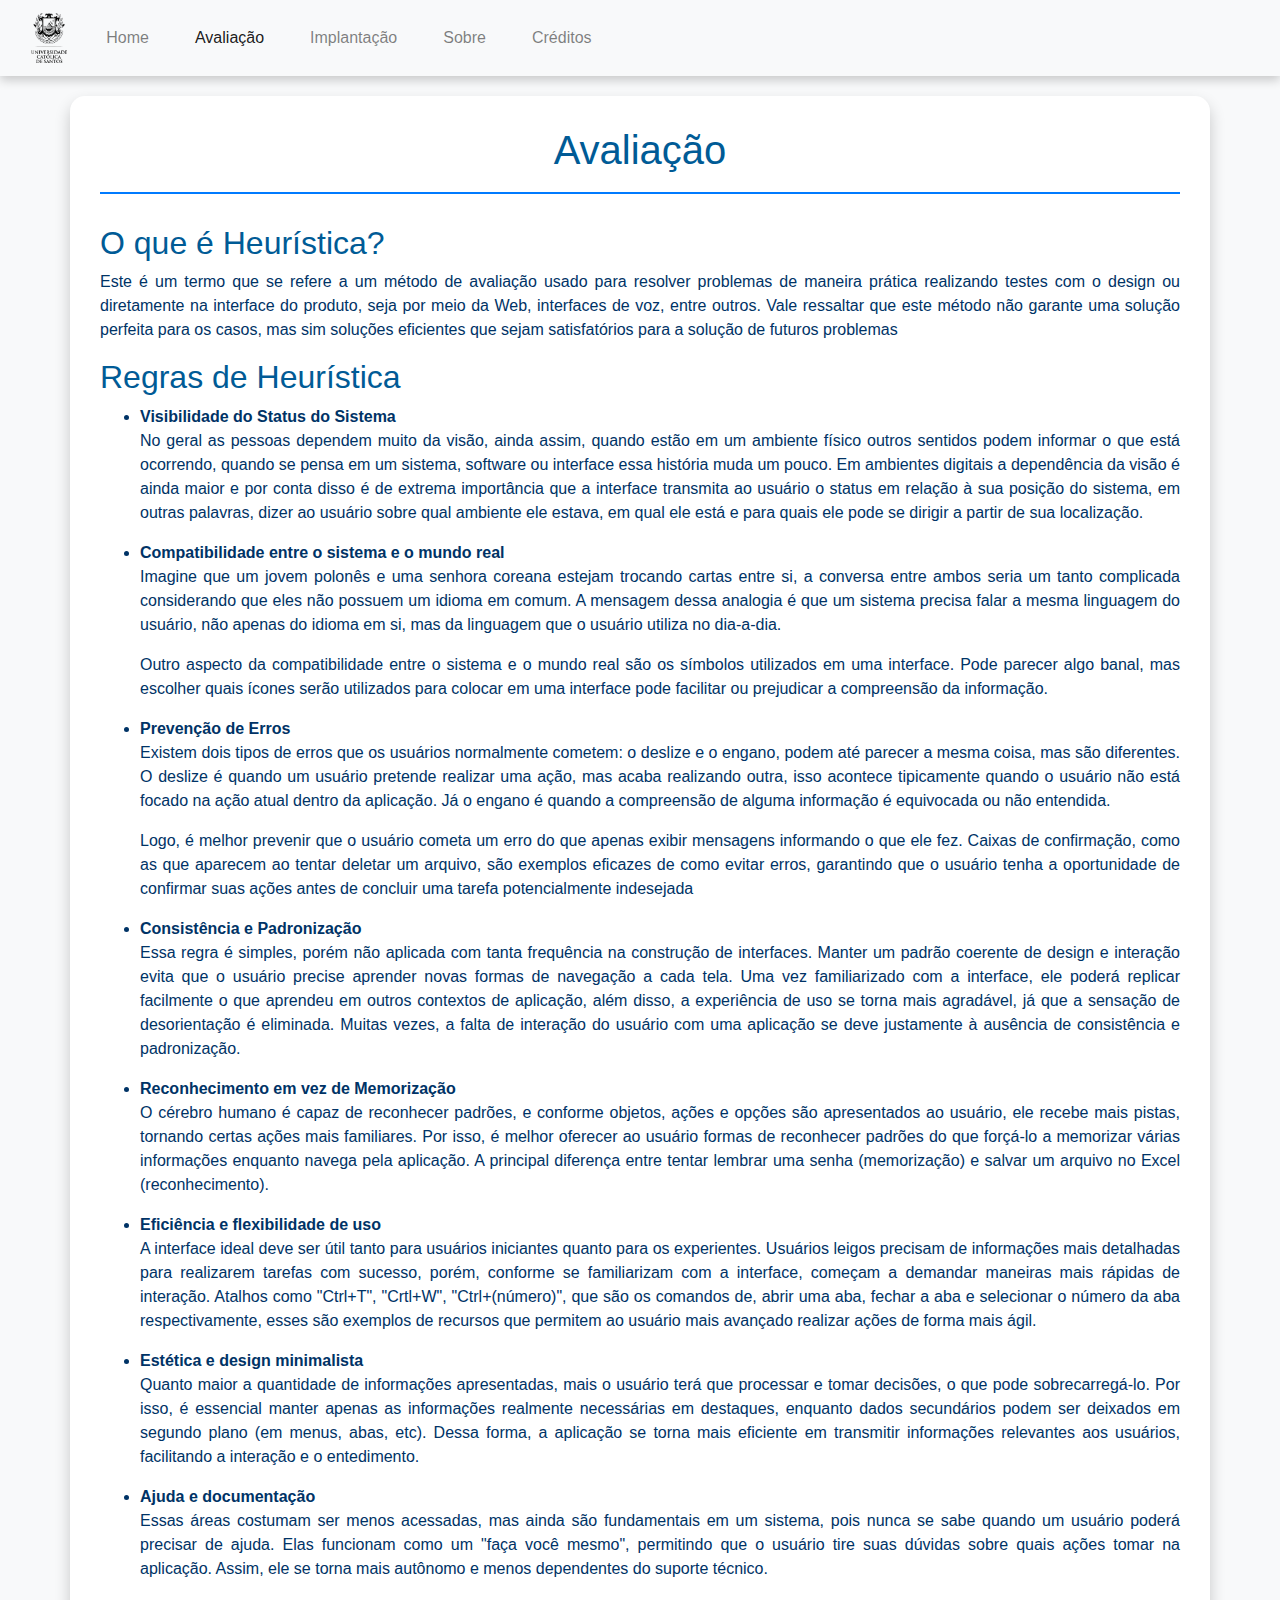
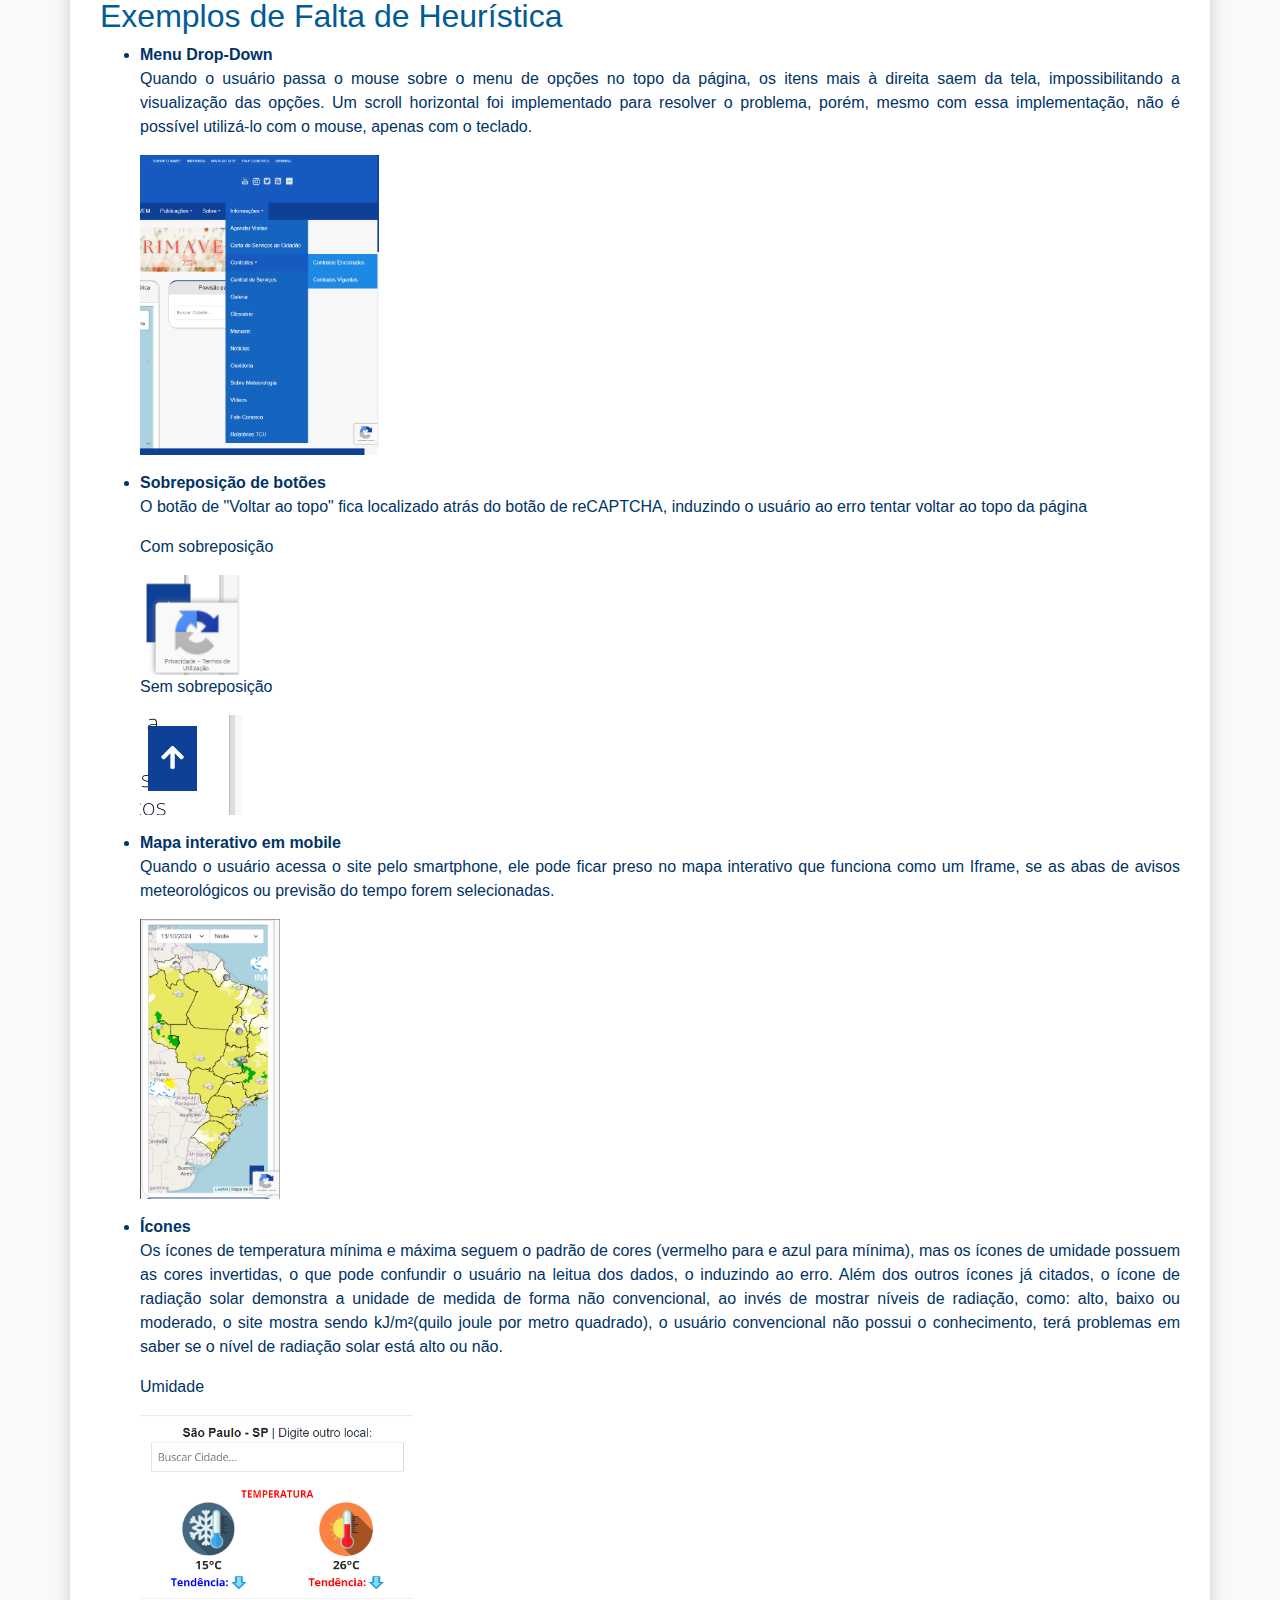
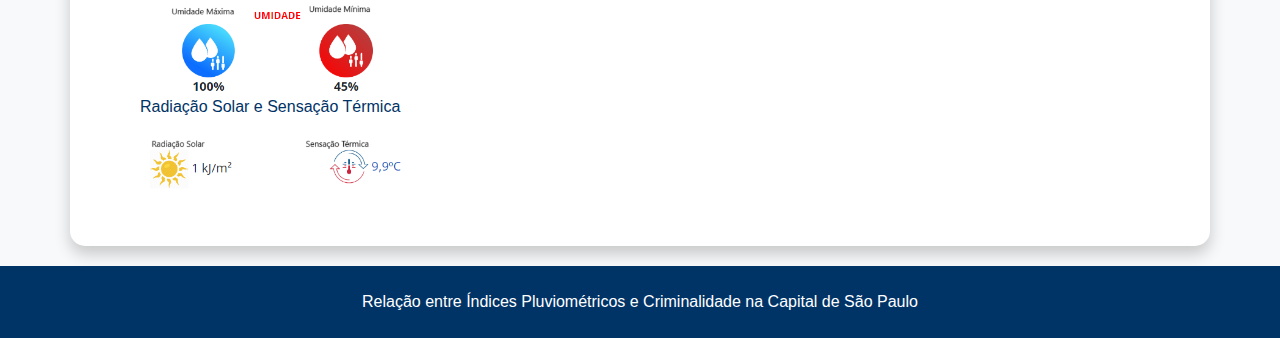
==== commit eecb5705: "caminhos relativos e meu showzinho de sempre" ====
--- a/avaliacao.html
+++ b/avaliacao.html
@@ -5,7 +5,7 @@
     <meta name="viewport" content="width=device-width, initial-scale=1.0">
     <title>PCG</title>
     <link href="https://stackpath.bootstrapcdn.com/bootstrap/4.5.2/css/bootstrap.min.css" rel="stylesheet">
-    <link href="/assets/css/pcg.css" rel="stylesheet">
+    <link href="assets/css/pcg.css" rel="stylesheet">
 </head>
 <body>
     <nav class="navbar navbar-expand-lg navbar-light bg-light">
@@ -35,11 +35,13 @@
     </nav>
     <section id="avaliacao">
         <div class="container">
+            <div class="main-title">
+                <h1>Avaliação</h1>
+            </div>
             <div class="row">
                 <div class="col-12">
-                    <h1>Avaliação</h1>
                     <div>
-                        <strong><p style="font-size: 20px;">O que é Heurística?</p></strong>
+                        <h2>O que é Heurística?</h2>
                             <p>
                                 Este é um termo que se refere a um método de avaliação usado para resolver problemas
                                 de maneira  prática realizando testes com o design ou diretamente na interface do 
@@ -49,7 +51,7 @@
                             </p>
                     </div>
                     <div>
-                        <strong><p style="font-size: 20px;">Regras de Heurística:</p></strong>
+                        <h2>Regras de Heurística</h2>
                         <ul>
                             <li>
                                 <strong>Visibilidade do Status do Sistema</strong>
@@ -155,9 +157,7 @@
                             </li>
                         </ul>
                     </div>
-                    <div>
-                        <strong><p style="font-size: 20px";>Exemplos de Falta de Heurística</p></strong>
-                    </div>
+                    <h2>Exemplos de Falta de Heurística</h2>
                     <div>
                         <ul>
                             <li>
--- a/assets/css/pcg.css
+++ b/assets/css/pcg.css
@@ -119,4 +119,25 @@
     white-space: nowrap;
     display: inline-block;
     width: 100%;
+}
+
+.reference-item {
+    text-align: center; 
+    margin-bottom: 20px;
+  }
+
+
+  .reference-item img {
+    width: 100px;
+    height: 100px;
+    border-radius: 50%;
+    object-fit: cover;
+    margin-bottom: 10px;
+  }
+
+  .provider-image {
+    max-width: 20px;
+    height: auto; 
+    margin-left: auto; 
+    vertical-align: middle; 
 }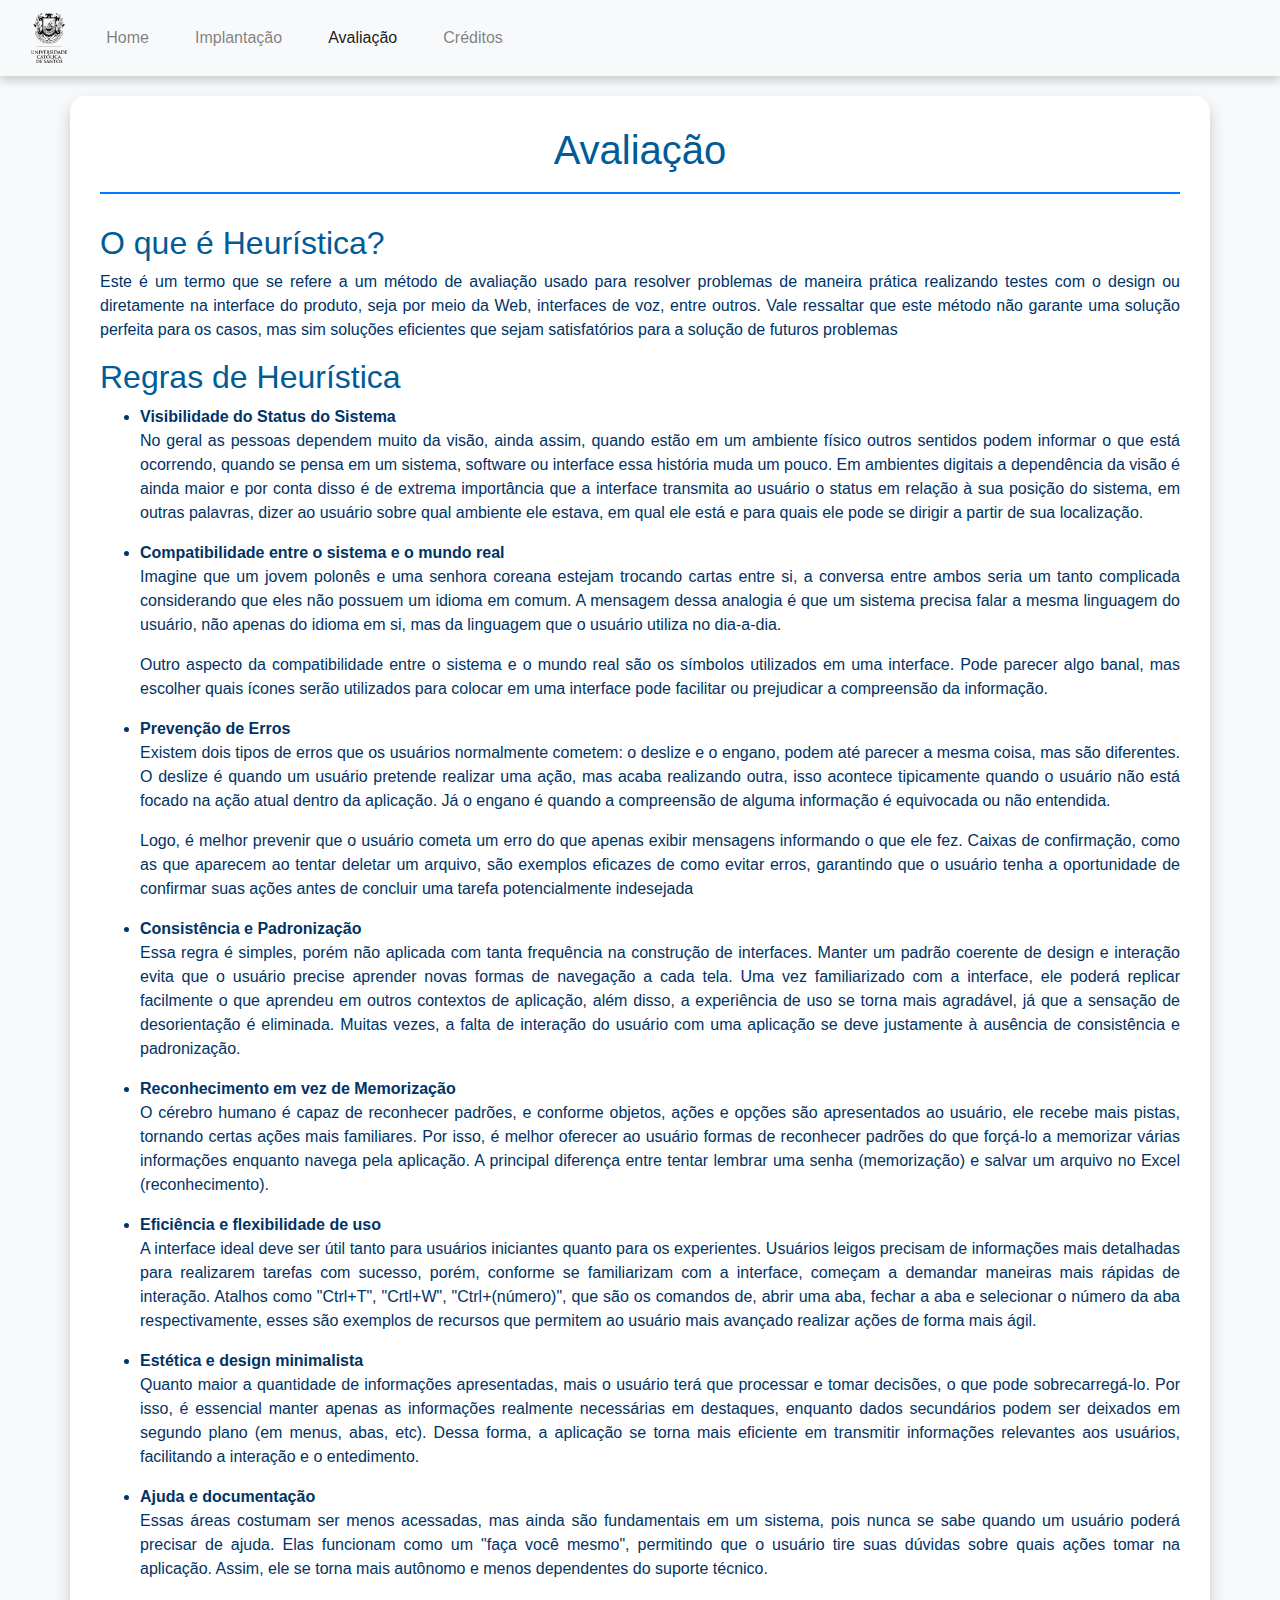
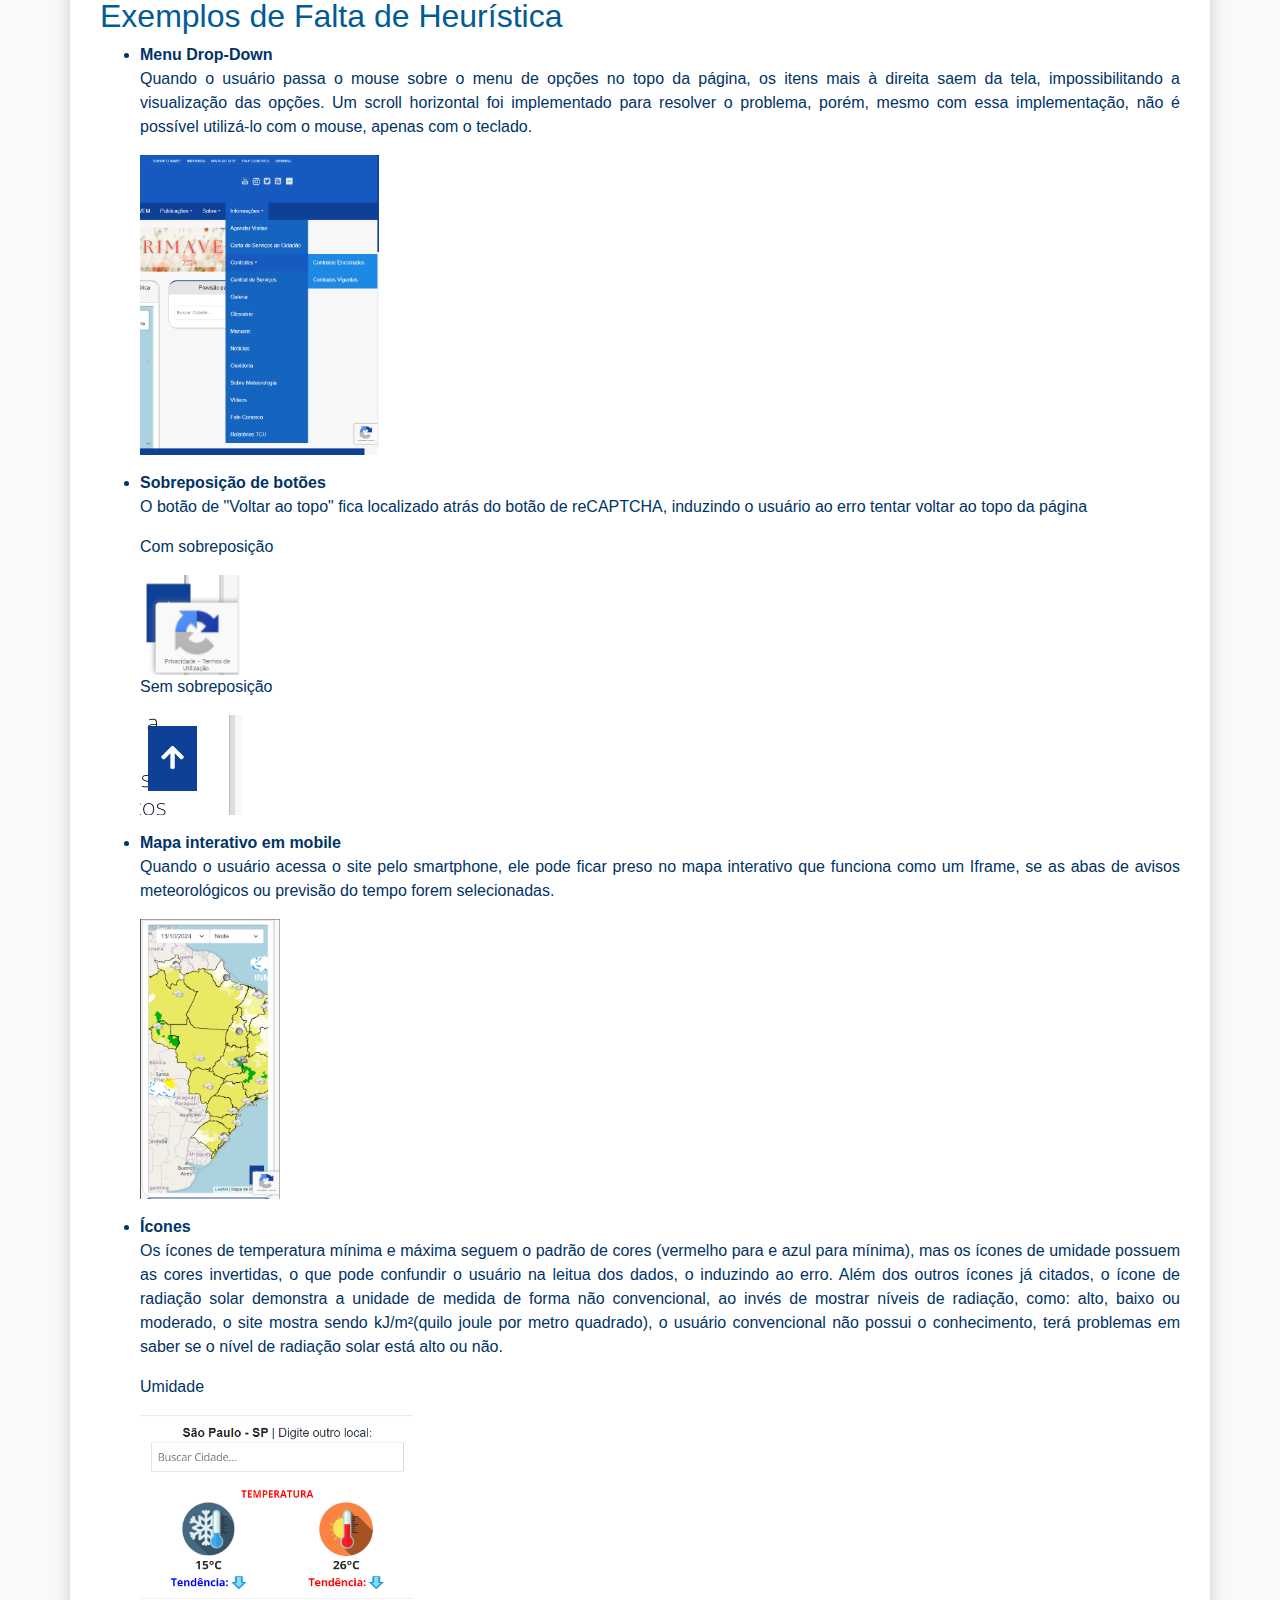
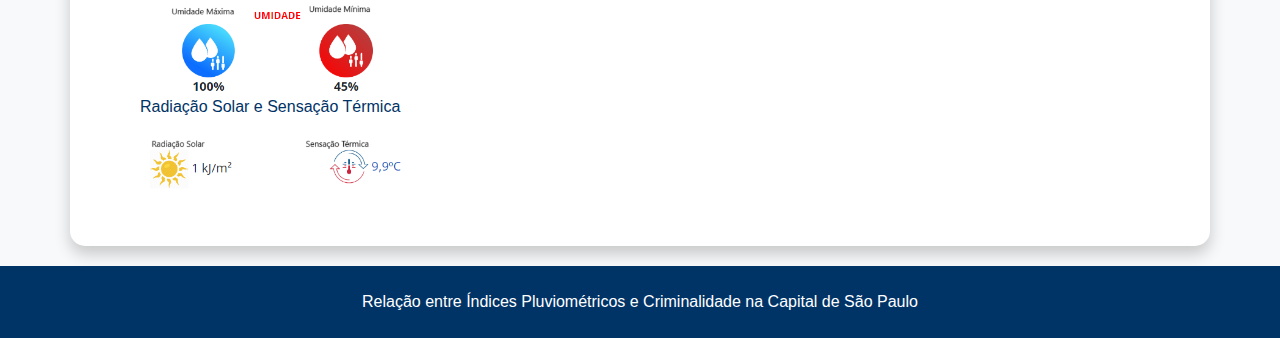
==== commit 9aee996f: "por hoje é só... pessoal" ====
--- a/avaliacao.html
+++ b/avaliacao.html
@@ -19,14 +19,14 @@
                     <a class="nav-link" href="/">Home</a>
                 </li>
                 <li class="nav-item">
+                    <a class="nav-link" href="/implantacao.html">Implantação</a>
+                </li>
+                <li class="nav-item">
                     <a class="nav-link active" href="/avaliacao.html">Avaliação</span></a>
                 </li>
-                <li class="nav-item">
-                    <a class="nav-link" href="/implantacao.html">Implantação</a>
-                </li>
-                <li class="nav-item">
+                <!-- <li class="nav-item">
                     <a class="nav-link" href="/leitura.html">Sobre</span></a>
-                </li>
+                </li> -->
                 <li class="nav-item">
                     <a class="nav-link" href="/creditos.html">Créditos</a>
                 </li>
--- a/assets/css/pcg.css
+++ b/assets/css/pcg.css
@@ -61,7 +61,7 @@
     width: 100%;
 }
 
-h1, h2 {
+h1, h2, h3 {
     color: #005b96;
 }
 
@@ -140,4 +140,21 @@
     height: auto; 
     margin-left: auto; 
     vertical-align: middle; 
-}+}
+
+.small-image {
+    width: 150px; 
+    height: auto; 
+    margin-left: 20px; 
+}
+
+.image-container {
+    flex-shrink: 0; 
+}
+
+.responsive-img {
+    max-width: 100%;
+    height: auto;
+    display: block;
+    margin: 0 auto; /* Centraliza a imagem horizontalmente */
+}
